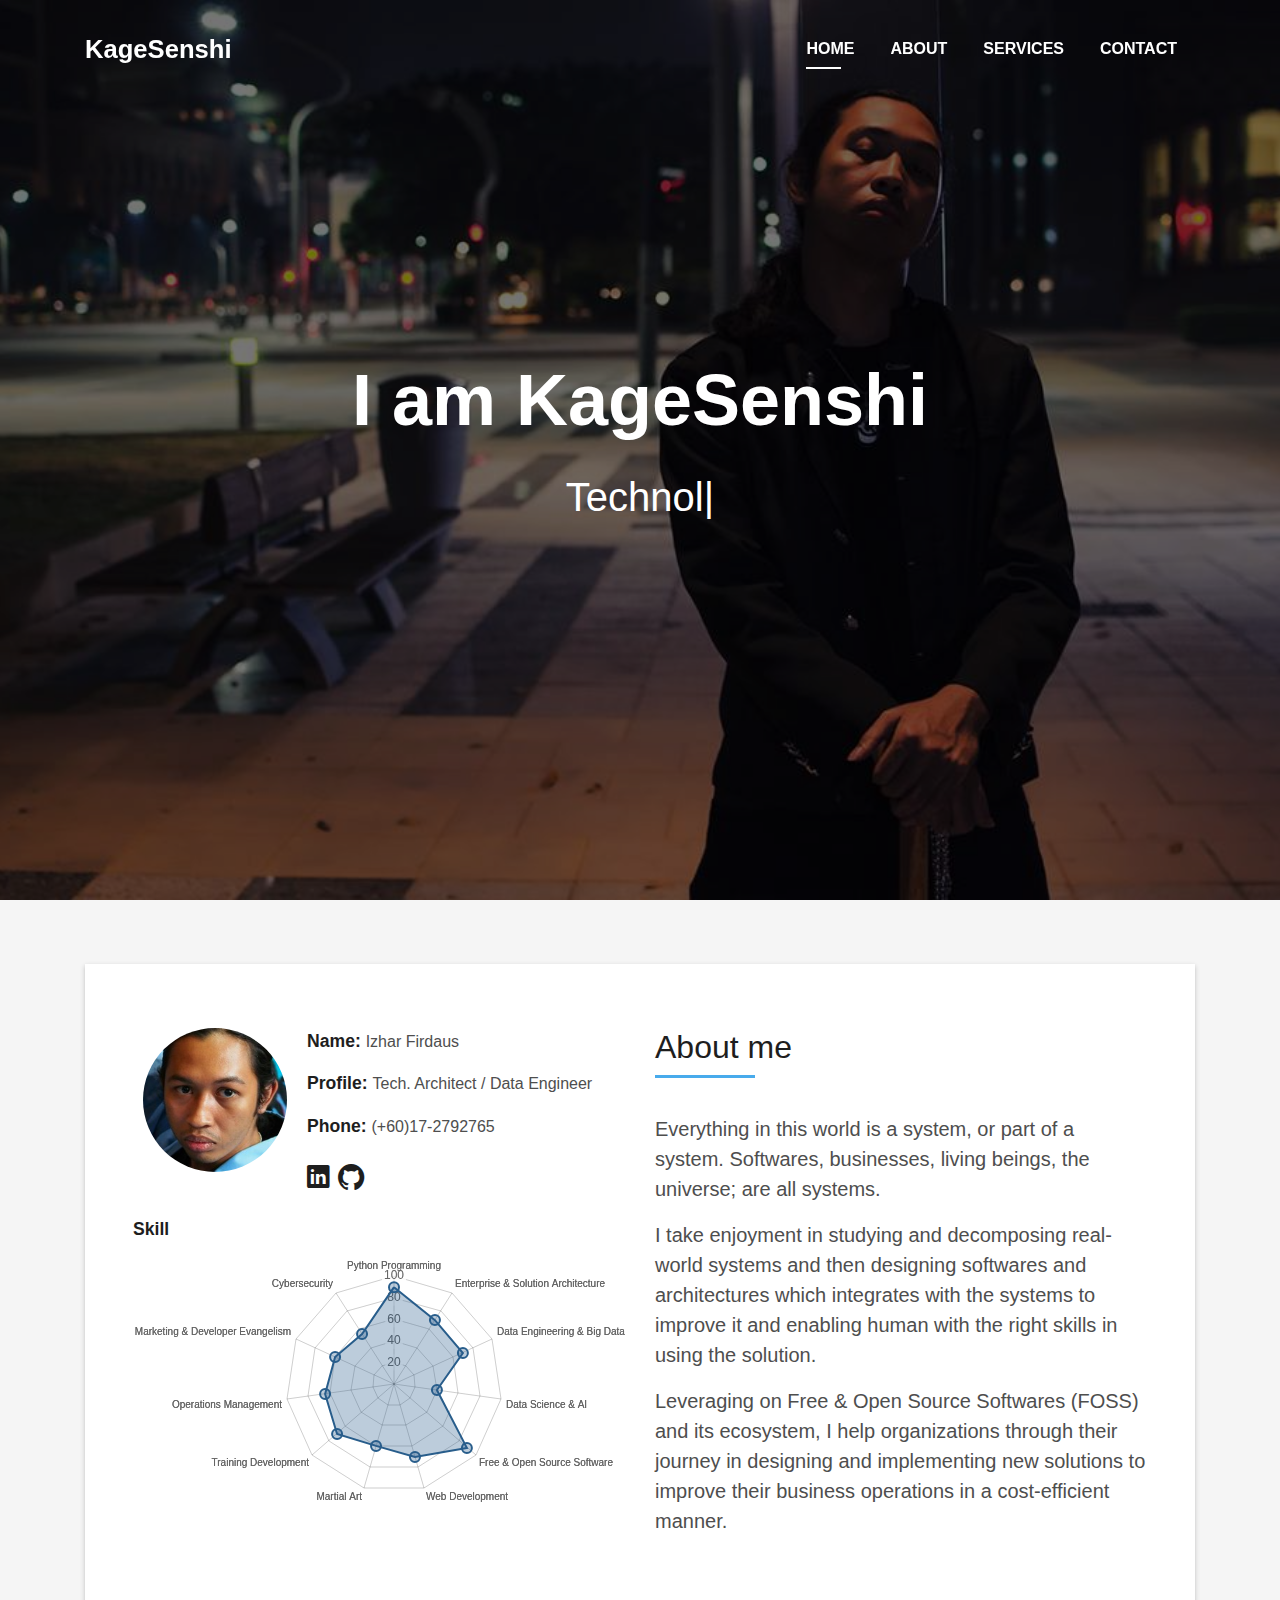
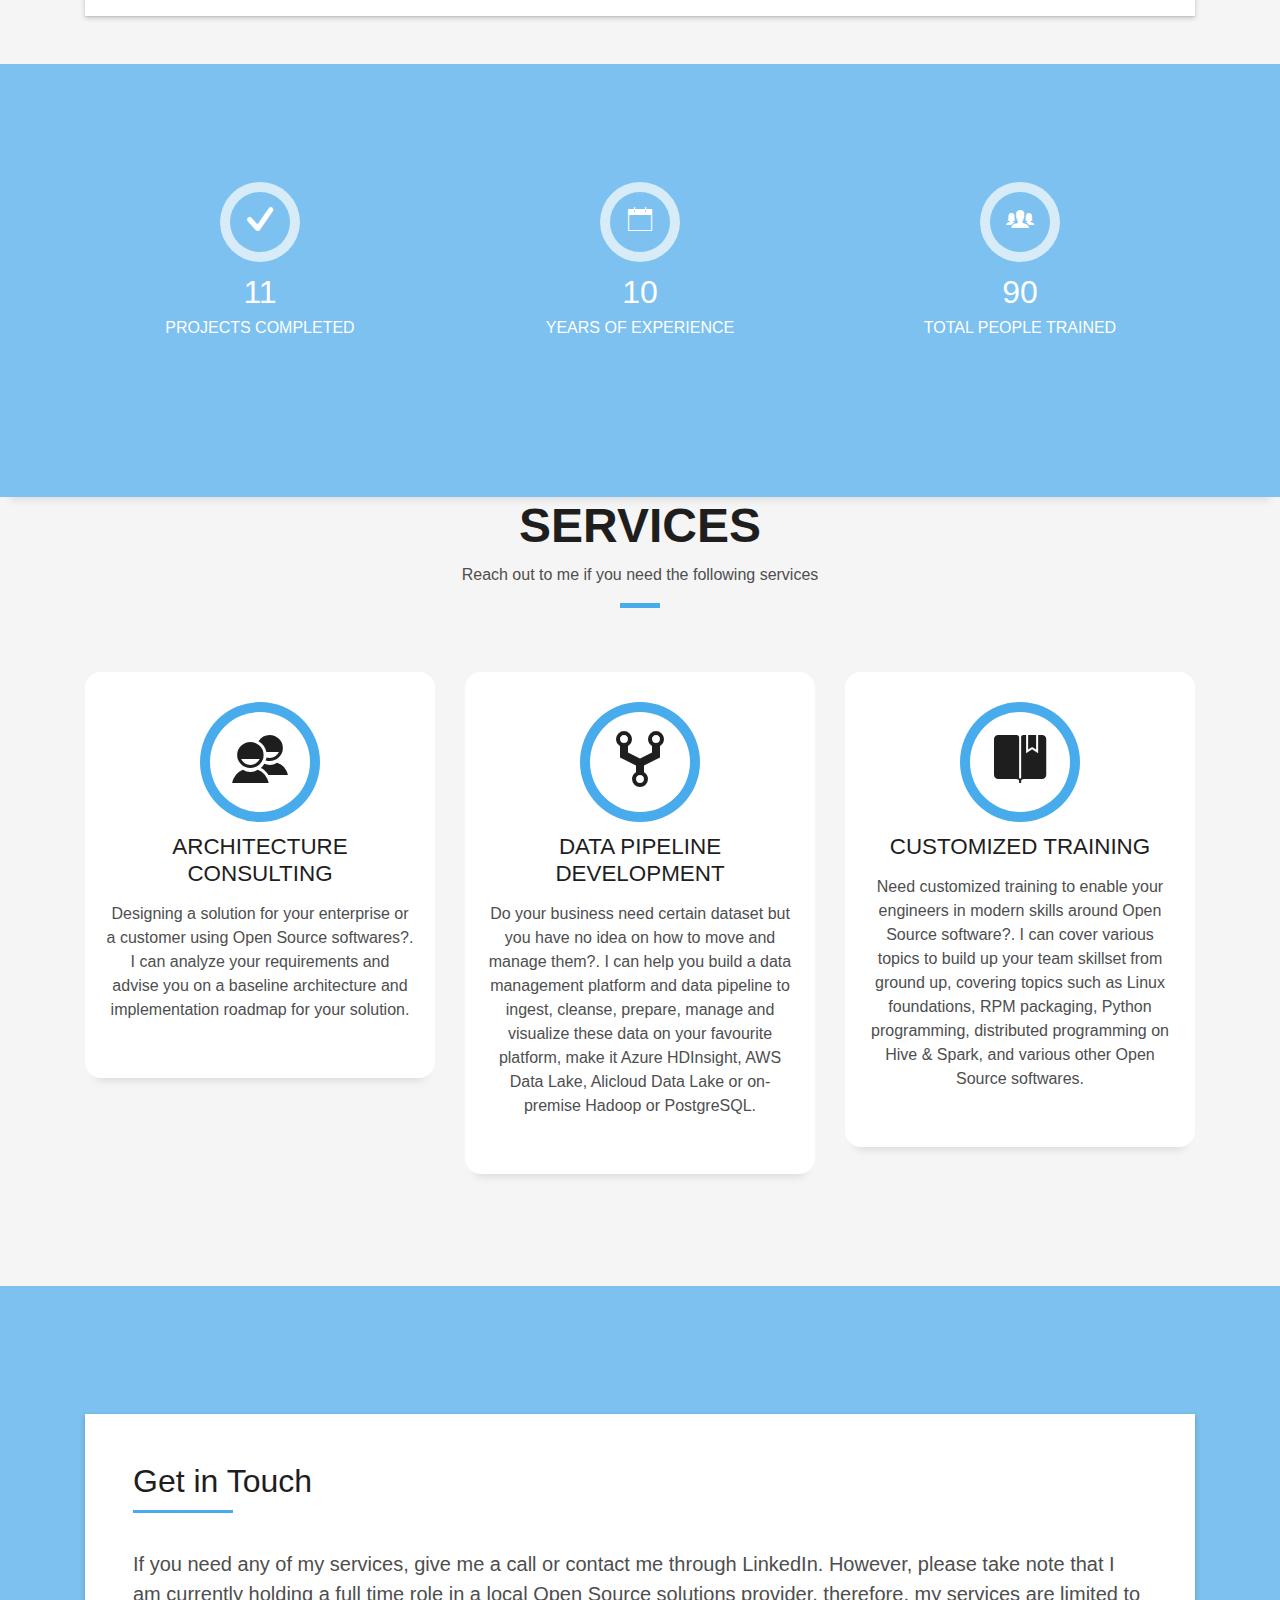
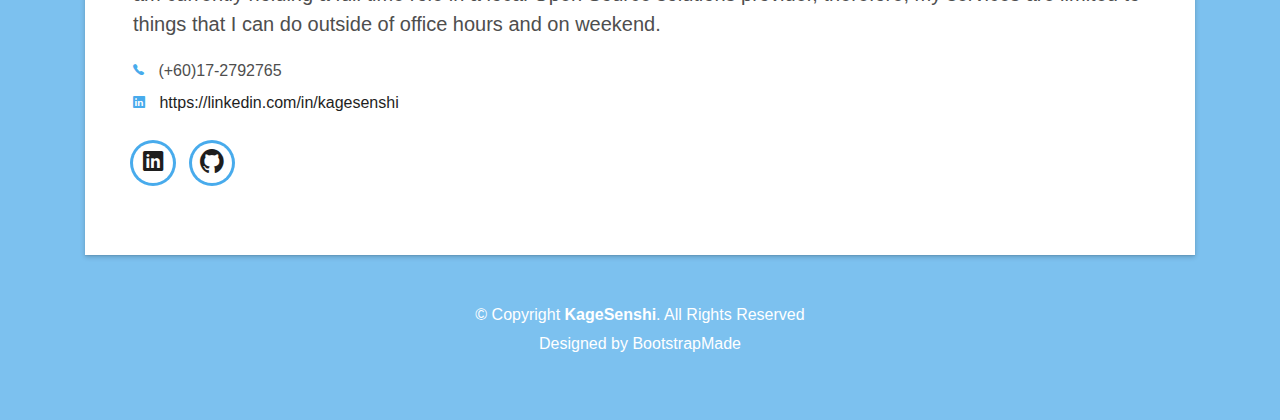
==== index.html @ 70ad5568 "better responsive support for skill display" ====
<!DOCTYPE html>
<html lang="en">
<head>
  <meta charset="utf-8">
  <title>KageSenshi.org</title>
  <meta content="width=device-width, initial-scale=1.0" name="viewport">
  <meta content="" name="keywords">
  <meta content="" name="description">

  <!-- Favicons -->
  <link href="img/favicon.png" rel="icon">
  <link href="img/apple-touch-icon.png" rel="apple-touch-icon">

  <!-- Bootstrap CSS File -->
  <link href="lib/bootstrap/css/bootstrap.min.css" rel="stylesheet">

  <!-- Libraries CSS Files -->
  <link href="lib/font-awesome/css/font-awesome.min.css" rel="stylesheet">
  <link href="lib/animate/animate.min.css" rel="stylesheet">
  <link href="lib/ionicons/css/ionicons.min.css" rel="stylesheet">
  <link href="lib/owlcarousel/assets/owl.carousel.min.css" rel="stylesheet">
  <link href="lib/lightbox/css/lightbox.min.css" rel="stylesheet">

  <!-- Main Stylesheet File -->
  <link href="css/style.css" rel="stylesheet">
  <link href="css/media.css" rel="stylesheet">


  <!-- =======================================================
    Theme Name: DevFolio
    Theme URL: https://bootstrapmade.com/devfolio-bootstrap-portfolio-html-template/
    Author: BootstrapMade.com
    License: https://bootstrapmade.com/license/
  ======================================================= -->
</head>

<body id="page-top">

  <!--/ Nav Star /-->
  <nav class="navbar navbar-b navbar-trans navbar-expand-md fixed-top" id="mainNav">
    <div class="container">
      <a class="navbar-brand js-scroll" href="#page-top">KageSenshi</a>
      <button class="navbar-toggler collapsed" type="button" data-toggle="collapse" data-target="#navbarDefault"
        aria-controls="navbarDefault" aria-expanded="false" aria-label="Toggle navigation">
        <span></span>
        <span></span>
        <span></span>
      </button>
      <div class="navbar-collapse collapse justify-content-end" id="navbarDefault">
        <ul class="navbar-nav">
          <li class="nav-item">
            <a class="nav-link js-scroll active" href="#home">Home</a>
          </li>
          <li class="nav-item">
            <a class="nav-link js-scroll" href="#about">About</a>
          </li>
          <li class="nav-item">
            <a class="nav-link js-scroll" href="#service">Services</a>
            </li>
            <!--
          <li class="nav-item">
            <a class="nav-link js-scroll" href="#work">Work</a>
          </li>
          <li class="nav-item">
            <a class="nav-link js-scroll" href="#blog">Blog</a>
            </li>-->
          <li class="nav-item">
            <a class="nav-link js-scroll" href="#contact">Contact</a>
          </li>
        </ul>
      </div>
    </div>
  </nav>
  <!--/ Nav End /-->

  <!--/ Intro Skew Star /-->
  <div id="home" class="intro route bg-image" style="background-image: url(img/intro-bg.jpg); background-position: center top">
    <div class="overlay-itro"></div>
    <div class="intro-content display-table">
      <div class="table-cell">
        <div class="container">
          <!--<p class="display-6 color-d">Hello, world!</p>-->
          <h1 class="intro-title mb-4">I am KageSenshi</h1>
          <p class="intro-subtitle"><span class="text-slider-items">
               Technology Architect, 
               Data Engineer, 
               Python Programmer, 
               Trainer, 
               Developer Evangelist
            </span><strong class="text-slider"></strong></p>
          <!-- <p class="pt-3"><a class="btn btn-primary btn js-scroll px-4" href="#about" role="button">Learn More</a></p> -->
        </div>
      </div>
    </div>
  </div>
  <!--/ Intro Skew End /-->

  <section id="about" class="about-mf sect-pt4 route">
    <div class="container">
      <div class="row">
        <div class="col-sm-12">
          <div class="box-shadow-full">
            <div class="row">
              <div class="col-md-6">
                <div class="row">
                  <div class="col-sm-5 col-md-4">
                    <div class="about-img">
                      <img src="img/profile.jpg" class="img-fluid rounded-circle b-shadow-a" alt="">
                    </div>
                  </div>
                  <div class="col-sm-7 col-md-8">
                    <div class="about-info">
                      <p><span class="title-s">Name: </span> <span>Izhar Firdaus</span></p>
                      <p><span class="title-s">Profile: </span> <span>Tech. Architect / Data Engineer</span></p>
                      <p><span class="title-s">Phone: </span> <span>(+60)17-2792765</span></p>
                      <p style="font-size:30px">
                        <a href="https://linkedin.com/in/kagesenshi" class="ion-social-linkedin"></a>
                        <a href="https://github.com/kagesenshi" class="ion-social-github"></a>
                      </p>
                    </div>
                  </div>
                </div>
                <div class="skill-mf">
                   <p class="title-s">Skill</p>
                   <canvas width="400" id="profile-radar"></canvas>
                   <div id="profile-hbar">
                   </div>
                </div>
              </div>
              <div class="col-md-6">
                <div class="about-me pt-4 pt-md-0">
                  <div class="title-box-2">
                    <h5 class="title-left">
                      About me
                    </h5>
                  </div>
                  <p class="lead">
                     Everything in this world is a system, or part of a system. Softwares, businesses, living beings, the universe; 
                     are all systems. 
                  </p>
                  <p class="lead">
                     I take enjoyment in studying and decomposing real-world systems and then designing softwares and architectures 
                     which integrates with the systems to improve it and enabling human with the right skills in using the solution.
                  </p>
                  <p class="lead">
                  Leveraging on Free &amp; Open Source Softwares (FOSS) and its ecosystem, I help organizations through their journey in 
                  designing and implementing new solutions to improve their business operations in a cost-efficient manner.
                  </p>
                </div>
              </div>
            </div>
          </div>
        </div>
      </div>
    </div>
 </section>

 <!-- Section Counters -->
  <div class="section-counter paralax-mf bg-image" style="background-image: url(img/counters-bg.jpg)">
    <div class="overlay-mf"></div>
    <div class="container">
      <div class="row">
        <div class="col-sm-4 col-lg-4">
          <div class="counter-box">
            <div class="counter-ico">
              <span class="ico-circle"><i class="ion-checkmark-round"></i></span>
            </div>
            <div class="counter-num">
              <p class="counter">11</p>
              <span class="counter-text">PROJECTS COMPLETED</span>
            </div>
          </div>
        </div>
        <div class="col-sm-4 col-lg-4">
          <div class="counter-box pt-4 pt-md-0">
            <div class="counter-ico">
              <span class="ico-circle"><i class="ion-ios-calendar-outline"></i></span>
            </div>
            <div class="counter-num">
              <p class="counter">10</p>
              <span class="counter-text">YEARS OF EXPERIENCE</span>
            </div>
          </div>
        </div>
        <div class="col-sm-4 col-lg-4">
          <div class="counter-box pt-4 pt-md-0">
            <div class="counter-ico">
              <span class="ico-circle"><i class="ion-ios-people"></i></span>
            </div>
            <div class="counter-num">
              <p class="counter">90</p>
              <span class="counter-text">TOTAL PEOPLE TRAINED</span>
            </div>
          </div>
        </div>
      </div>
    </div>
  </div>

  <!--/ Section Counter End /-->

  <!--/ Section Services Star /-->
  <section id="service" class="services-mf route">
    <div class="container">
      <div class="row">
        <div class="col-sm-12">
          <div class="title-box text-center">
            <h3 class="title-a">
              Services
           </h3>
            <p class="subtitle-a">
               Reach out to me if you need the following services
            </p>
            <div class="line-mf"></div>
          </div>
        </div>
      </div>
      <div class="row">
        <div class="col-md-4">
          <div class="service-box">
            <div class="service-ico">
              <span class="ico-circle"><i class="ion-android-contacts"></i></span>
            </div>
            <div class="service-content">
              <h2 class="s-title">Architecture Consulting</h2>
              <p class="s-description text-center">
              Designing a solution for your enterprise or a customer using Open Source softwares?. I can analyze
              your requirements and advise you on a baseline architecture and implementation roadmap for your solution. 
              </p>
            </div>
          </div>
        </div>
        <div class="col-md-4">
          <div class="service-box">
            <div class="service-ico">
              <span class="ico-circle"><i class="ion-network"></i></span>
            </div>
            <div class="service-content">
              <h2 class="s-title">Data Pipeline Development</h2>
              <p class="s-description text-center">
                  Do your business need certain dataset but you have no idea on how to move and manage them?. I can 
                  help you build a data management platform and data pipeline to ingest, cleanse, prepare, manage and visualize
                  these data on your favourite platform, make it Azure HDInsight, AWS Data Lake, Alicloud Data Lake 
                  or on-premise Hadoop or PostgreSQL.
              </p>
            </div>
          </div>
        </div>
        <div class="col-md-4">
          <div class="service-box">
            <div class="service-ico">
              <span class="ico-circle"><i class="ion-ios-bookmarks"></i></span>
            </div>
            <div class="service-content">
              <h2 class="s-title">Customized Training</h2>
              <p class="s-description text-center">
              Need customized training to enable your engineers in modern skills around Open Source software?. I can cover various
              topics to build up your team skillset from ground up, covering topics such as Linux foundations, RPM packaging, Python
              programming, distributed programming on Hive &amp; Spark, and various other Open Source softwares. 
              </p>
            </div>
          </div>
        </div>
      </div>
    </div>
  </section>
  <!--/ Section Services End /-->

  <!--/ Section Portfolio Star /-->
  <!--
  <section id="work" class="portfolio-mf sect-pt4 route">
    <div class="container">
      <div class="row">
        <div class="col-sm-12">
          <div class="title-box text-center">
            <h3 class="title-a">
              Portfolio
            </h3>
            <p class="subtitle-a">
              Lorem ipsum, dolor sit amet consectetur adipisicing elit.
            </p>
            <div class="line-mf"></div>
          </div>
        </div>
      </div>
      <div class="row">
        <div class="col-md-4">
          <div class="work-box">
            <a href="img/work-1.jpg" data-lightbox="gallery-mf">
              <div class="work-img">
                <img src="img/work-1.jpg" alt="" class="img-fluid">
              </div>
              <div class="work-content">
                <div class="row">
                  <div class="col-sm-8">
                    <h2 class="w-title">Lorem impsum dolor</h2>
                    <div class="w-more">
                      <span class="w-ctegory">Web Design</span> / <span class="w-date">18 Sep. 2018</span>
                    </div>
                  </div>
                  <div class="col-sm-4">
                    <div class="w-like">
                      <span class="ion-ios-plus-outline"></span>
                    </div>
                  </div>
                </div>
              </div>
            </a>
          </div>
        </div>
        <div class="col-md-4">
          <div class="work-box">
            <a href="img/work-2.jpg" data-lightbox="gallery-mf">
              <div class="work-img">
                <img src="img/work-2.jpg" alt="" class="img-fluid">
              </div>
              <div class="work-content">
                <div class="row">
                  <div class="col-sm-8">
                    <h2 class="w-title">Loreda Cuno Nere</h2>
                    <div class="w-more">
                      <span class="w-ctegory">Web Design</span> / <span class="w-date">18 Sep. 2018</span>
                    </div>
                  </div>
                  <div class="col-sm-4">
                    <div class="w-like">
                      <span class="ion-ios-plus-outline"></span>
                    </div>
                  </div>
                </div>
              </div>
            </a>
          </div>
        </div>
        <div class="col-md-4">
          <div class="work-box">
            <a href="img/work-3.jpg" data-lightbox="gallery-mf">
              <div class="work-img">
                <img src="img/work-3.jpg" alt="" class="img-fluid">
              </div>
              <div class="work-content">
                <div class="row">
                  <div class="col-sm-8">
                    <h2 class="w-title">Mavrito Lana Dere</h2>
                    <div class="w-more">
                      <span class="w-ctegory">Web Design</span> / <span class="w-date">18 Sep. 2018</span>
                    </div>
                  </div>
                  <div class="col-sm-4">
                    <div class="w-like">
                      <span class="ion-ios-plus-outline"></span>
                    </div>
                  </div>
                </div>
              </div>
            </a>
          </div>
        </div>
        <div class="col-md-4">
          <div class="work-box">
            <a href="img/work-4.jpg" data-lightbox="gallery-mf">
              <div class="work-img">
                <img src="img/work-4.jpg" alt="" class="img-fluid">
              </div>
              <div class="work-content">
                <div class="row">
                  <div class="col-sm-8">
                    <h2 class="w-title">Bindo Laro Cado</h2>
                    <div class="w-more">
                      <span class="w-ctegory">Web Design</span> / <span class="w-date">18 Sep. 2018</span>
                    </div>
                  </div>
                  <div class="col-sm-4">
                    <div class="w-like">
                      <span class="ion-ios-plus-outline"></span>
                    </div>
                  </div>
                </div>
              </div>
            </a>
          </div>
        </div>
        <div class="col-md-4">
          <div class="work-box">
            <a href="img/work-5.jpg" data-lightbox="gallery-mf">
              <div class="work-img">
                <img src="img/work-5.jpg" alt="" class="img-fluid">
              </div>
              <div class="work-content">
                <div class="row">
                  <div class="col-sm-8">
                    <h2 class="w-title">Studio Lena Mado</h2>
                    <div class="w-more">
                      <span class="w-ctegory">Web Design</span> / <span class="w-date">18 Sep. 2018</span>
                    </div>
                  </div>
                  <div class="col-sm-4">
                    <div class="w-like">
                      <span class="ion-ios-plus-outline"></span>
                    </div>
                  </div>
                </div>
              </div>
            </a>
          </div>
        </div>
        <div class="col-md-4">
          <div class="work-box">
            <a href="img/work-6.jpg" data-lightbox="gallery-mf">
              <div class="work-img">
                <img src="img/work-6.jpg" alt="" class="img-fluid">
              </div>
              <div class="work-content">
                <div class="row">
                  <div class="col-sm-8">
                    <h2 class="w-title">Studio Big Bang</h2>
                    <div class="w-more">
                      <span class="w-ctegory">Web Design</span> / <span class="w-date">18 Sep. 2017</span>
                    </div>
                  </div>
                  <div class="col-sm-4">
                    <div class="w-like">
                      <span class="ion-ios-plus-outline"></span>
                    </div>
                  </div>
                </div>
              </div>
            </a>
          </div>
        </div>
        
      </div>
    </div>
 </section>
 -->
  <!--/ Section Portfolio End /-->

  <section class="paralax-mf footer-paralax bg-image sect-mt4 route" style="background-image: url(img/overlay-bg.jpg)">
    <div class="overlay-mf"></div>
    <div class="container">
      <div class="row">
        <div class="col-sm-12">
          <div class="contact-mf">
            <div id="contact" class="box-shadow-full">
              <div class="row">
                <div class="col-md-12">
                  <div class="title-box-2 pt-4 pt-md-0">
                    <h5 class="title-left">
                      Get in Touch
                    </h5>
                  </div>
                  <div class="more-info">
                     <p class="lead">
                     If you need any of my services, give me a call or contact me through LinkedIn. However, please
                     take note that I am currently holding a full time role in a local Open Source solutions provider, 
                     therefore, my services are limited to things that I can do outside of office hours and on weekend.
                    </p>
                    <ul class="list-ico">
                      <li><span class="ion-ios-telephone"></span> (+60)17-2792765 </li>
                      <li><span class="ion-social-linkedin"></span><a href="https://linkedin.com/in/kagesenshi">
                         https://linkedin.com/in/kagesenshi</a></li>
                    </ul>
                  </div>
                  <div class="socials">
                    <ul>
                       <li><a href="https://linkedin.com/in/kagesenshi">
                          <span class="ico-circle"><i class="ion-social-linkedin"></i></span></a></li>
                       <li><a href="https://github.com/kagesenshi">
                          <span class="ico-circle"><i class="ion-social-github"></i></span></a></li>
                    </ul>
                  </div>
                </div>
              </div>
            </div>
          </div>
        </div>
      </div>
   </div>
    <footer>
      <div class="container">
        <div class="row">
          <div class="col-sm-12">
            <div class="copyright-box">
              <p class="copyright">&copy; Copyright <strong>KageSenshi</strong>. All Rights Reserved</p>
              <div class="credits">
                <!--
                  All the links in the footer should remain intact.
                  You can delete the links only if you purchased the pro version.
                  Licensing information: https://bootstrapmade.com/license/
                  Purchase the pro version with working PHP/AJAX contact form: https://bootstrapmade.com/buy/?theme=DevFolio
                -->
                Designed by <a href="https://bootstrapmade.com/">BootstrapMade</a>
              </div>
            </div>
          </div>
        </div>
      </div>
    </footer>
  </section>
  <!--/ Section Contact-footer End /-->

  <a href="#" class="back-to-top"><i class="fa fa-chevron-up"></i></a>
  <div id="preloader"></div>

  <!-- JavaScript Libraries -->
  <script src="lib/jquery/jquery.min.js"></script>
  <script src="lib/jquery/jquery-migrate.min.js"></script>
  <script src="lib/popper/popper.min.js"></script>
  <script src="lib/bootstrap/js/bootstrap.min.js"></script>
  <script src="lib/easing/easing.min.js"></script>
  <script src="lib/counterup/jquery.waypoints.min.js"></script>
  <script src="lib/counterup/jquery.counterup.js"></script>
  <script src="lib/owlcarousel/owl.carousel.min.js"></script>
  <script src="lib/lightbox/js/lightbox.min.js"></script>
  <script src="lib/typed/typed.min.js"></script>
  <script src="lib/chartjs/Chart.min.js"></script>
  <!-- Contact Form JavaScript File -->
  <script src="contactform/contactform.js"></script>

  <!-- Template Main Javascript File -->
  <script src="js/main.js"></script>

<!-- Global site tag (gtag.js) - Google Analytics -->
<script async src="https://www.googletagmanager.com/gtag/js?id=UA-4829688-4"></script>
<script>
  window.dataLayer = window.dataLayer || [];
  function gtag(){dataLayer.push(arguments);}
  gtag('js', new Date());

  gtag('config', 'UA-4829688-4');
</script>


</body>
</html>
---- css/style.css ----
/*
  Theme Name: DevFolio
  Theme URL: https://bootstrapmade.com/devfolio-bootstrap-portfolio-html-template/
  Author: BootstrapMade.com
  License: https://bootstrapmade.com/license/
*/

/*======================================
//--//-->   STYLES GENERALES
======================================*/

body {
  background-color: #f5f5f5;
  color: #4e4e4e;
}

h1,
h2,
h3,
h4,
h5,
h6 {
  color: #1e1e1e;
}

a {
  color: #1e1e1e;
  transition: all 0.5s ease-in-out;
}

a:hover {
  color: #48abec;
  text-decoration: none;
  transition: all 0.5s ease-in-out;
}

.p-r {
  position: relative;
}

.color-a {
  color: #48abec;
}

.color-d {
  color: #f5f5f5;
}

.color-text-a {
  color: #4e4e4e;
}

.box-shadow,
.paralax-mf,
.service-box,
.work-box,
.card-blog {
  box-shadow: 0 13px 8px -10px rgba(0, 0, 0, 0.1);
}

.box-shadow-a,
.button:hover {
  box-shadow: 0 0 0 4px #d7ebf8;
}

.display-5 {
  font-size: 2.5rem;
  font-weight: 300;
  line-height: 1.1;
}

.display-6 {
  font-size: 2rem;
  font-weight: 300;
  line-height: 1.1;
}

.avatar {
  width: 32px;
  height: 32px;
  margin-right: 4px;
  overflow: hidden;
}

.bg-image {
  background-repeat: no-repeat;
  background-attachment: fixed;
  background-size: cover;
  background-position: center center;
}

.overlay-mf {
  background-color: #48abec;
}

.overlay-mf {
  position: absolute;
  top: 0;
  left: 0px;
  padding: 0;
  height: 100%;
  width: 100%;
  opacity: .7;
}

.paralax-mf {
  position: relative;
  padding: 8rem 0;
}

.display-table {
  width: 100%;
  height: 100%;
  display: table;
}

.table-cell {
  display: table-cell;
  vertical-align: middle;
}

/*--/ Sections /--*/

.sect-4 {
  padding: 4rem 0;
}

.sect-pt4 {
  padding-top: 4rem;
}

.sect-mt4 {
  margin-top: 4rem;
}

/*--/ Title s /--*/

.title-s {
  font-weight: 600;
  color: #1e1e1e;
  font-size: 1.1rem;
}

/*--/ Title A /--*/

.title-box {
  margin-bottom: 4rem;
}

.title-a {
  font-size: 3rem;
  font-weight: bold;
  text-transform: uppercase;
}

.subtitle-a {
  color: #4e4e4e;
}

.line-mf {
  width: 40px;
  height: 5px;
  background-color: #48abec;
  margin: 0 auto;
}

/*--/ Title Left /--*/

.title-box-2 {
  margin-bottom: 3rem;
}

.title-left {
  font-size: 2rem;
  position: relative;
}

.title-left:before {
  content: '';
  position: absolute;
  height: 3px;
  background-color: #48abec;
  width: 100px;
  bottom: -12px;
}

/*------/ Box /------*/

.box-pl2 {
  padding-left: 2rem;
}

.box-shadow-full {
  padding: 3rem 1.25rem;
  position: relative;
  background-color: #fff;
  margin-bottom: 3rem;
  z-index: 2;
  box-shadow: 0 1px 1px 0 rgba(0, 0, 0, 0.06), 0 2px 5px 0 rgba(0, 0, 0, 0.2);
}

/*------/ Socials /------*/

.socials {
  padding: 1.5rem 0;
}

.socials ul li {
  display: inline-block;
}

.socials .ico-circle {
  height: 40px;
  width: 40px;
  font-size: 1.7rem;
  border-radius: 50%;
  line-height: 1.4;
  margin: 0 15px 0 0;
  box-shadow: 0 0 0 3px #48abec;
  transition: all 500ms ease;
}

.socials .ico-circle:hover {
  background-color: #48abec;
  color: #fff;
  box-shadow: 0 0 0 3px #d7ebf8;
  transition: all 500ms ease;
}

/*------/ Ul resect /------*/

.ul-resect,
.socials ul,
.list-ico,
.blog-wrapper .post-meta ul,
.box-comments .list-comments,
.widget-sidebar .list-sidebar,
.widget-tags ul {
  list-style: none;
  padding-left: 0;
  margin-bottom: 0;
}

.list-ico {
  line-height: 2;
}

.list-ico span {
  color: #48abec;
  margin-right: 10px;
}

/*------/ Ico Circle /------*/

.ico-circle {
  height: 100px;
  width: 100px;
  font-size: 2rem;
  border-radius: 50%;
  line-height: 1.55;
  margin: 0 auto;
  text-align: center;
  box-shadow: 0 0 0 10px #48abec;
  display: block;
}

/*------/ Owl Carousel /------*/

.owl-theme .owl-dots {
  text-align: center;
  margin-top: 18px;
}

.owl-theme .owl-dots .owl-dot {
  display: inline-block;
}

.owl-theme .owl-dots .owl-dot span {
  width: 18px;
  height: 7px;
  margin: 5px 5px;
  background: #d7ebf8;
  border: 0px solid #d7ebf8;
  display: block;
  transition: all 0.6s ease-in-out;
  cursor: pointer;
}

.owl-theme .owl-dots .owl-dot:hover span {
  background-color: #d7ebf8;
}

.owl-theme .owl-dots .owl-dot.active span {
  background-color: #1B1B1B;
  width: 25px;
}

/*--/ Scrolltop s /--*/

.scrolltop-mf {
  position: relative;
  display: none;
}

.scrolltop-mf span {
  z-index: 999;
  position: fixed;
  width: 42px;
  height: 42px;
  background-color: #48abec;
  opacity: .7;
  font-size: 1.6rem;
  line-height: 1.5;
  text-align: center;
  color: #fff;
  top: auto;
  left: auto;
  right: 30px;
  bottom: 50px;
  cursor: pointer;
  border-radius: 50%;
}

/* Back to top button */

.back-to-top {
  position: fixed;
  display: none;
  background: #48abec;
  color: #fff;
  width: 44px;
  height: 44px;
  text-align: center;
  line-height: 1;
  font-size: 16px;
  border-radius: 50%;
  right: 15px;
  bottom: 15px;
  transition: background 0.5s;
  z-index: 11;
}

.back-to-top i {
  padding-top: 12px;
  color: #fff;
}

/* Prelaoder */

#preloader {
  position: fixed;
  top: 0;
  left: 0;
  right: 0;
  bottom: 0;
  z-index: 9999;
  overflow: hidden;
  background: #fff;
}

#preloader:before {
  content: "";
  position: fixed;
  top: calc(50% - 30px);
  left: calc(50% - 30px);
  border: 6px solid #f2f2f2;
  border-top: 6px solid #48abec;
  border-radius: 50%;
  width: 60px;
  height: 60px;
  -webkit-animation: animate-preloader 1s linear infinite;
  animation: animate-preloader 1s linear infinite;
}

@-webkit-keyframes animate-preloader {
  0% {
    -webkit-transform: rotate(0deg);
    transform: rotate(0deg);
  }

  100% {
    -webkit-transform: rotate(360deg);
    transform: rotate(360deg);
  }
}

@keyframes animate-preloader {
  0% {
    -webkit-transform: rotate(0deg);
    transform: rotate(0deg);
  }

  100% {
    -webkit-transform: rotate(360deg);
    transform: rotate(360deg);
  }
}

/*======================================
//--//-->   NAVBAR
======================================*/

.navbar-b {
  transition: all .5s ease-in-out;
  background-color: transparent;
  padding-top: 1.563rem;
  padding-bottom: 1.563rem;
}

.navbar-b.navbar-reduce {
  box-shadow: 0px 6px 9px 0px rgba(0, 0, 0, 0.06);
}

.navbar-b.navbar-trans .nav-item,
.navbar-b.navbar-reduce .nav-item {
  position: relative;
  padding-right: 10px;
  padding-left: 0;
}

.navbar-b.navbar-trans .nav-link,
.navbar-b.navbar-reduce .nav-link {
  color: #fff;
  text-transform: uppercase;
  font-weight: 600;
}

.navbar-b.navbar-trans .nav-link:before,
.navbar-b.navbar-reduce .nav-link:before {
  content: '';
  position: absolute;
  margin-left: 0px;
  width: 0%;
  bottom: 0;
  left: 0;
  height: 2px;
  transition: all 500ms ease;
}

.navbar-b.navbar-trans .nav-link:hover,
.navbar-b.navbar-reduce .nav-link:hover {
  color: #1B1B1B;
}

.navbar-b.navbar-trans .nav-link:hover:before,
.navbar-b.navbar-reduce .nav-link:hover:before {
  width: 35px;
}

.navbar-b.navbar-trans .show > .nav-link:before,
.navbar-b.navbar-trans .active > .nav-link:before,
.navbar-b.navbar-trans .nav-link.show:before,
.navbar-b.navbar-trans .nav-link.active:before,
.navbar-b.navbar-reduce .show > .nav-link:before,
.navbar-b.navbar-reduce .active > .nav-link:before,
.navbar-b.navbar-reduce .nav-link.show:before,
.navbar-b.navbar-reduce .nav-link.active:before {
  width: 35px;
}

.navbar-b.navbar-trans .nav-link:before {
  background-color: #fff;
}

.navbar-b.navbar-trans .nav-link:hover {
  color: #fff;
}

.navbar-b.navbar-trans .show > .nav-link,
.navbar-b.navbar-trans .active > .nav-link,
.navbar-b.navbar-trans .nav-link.show,
.navbar-b.navbar-trans .nav-link.active {
  color: #fff;
}

.navbar-b.navbar-reduce {
  transition: all .5s ease-in-out;
  background-color: #fff;
  padding-top: 15px;
  padding-bottom: 15px;
}

.navbar-b.navbar-reduce .nav-link {
  color: #48abec;
}

.navbar-b.navbar-reduce .nav-link:before {
  background-color: #48abec;
}

.navbar-b.navbar-reduce .nav-link:hover {
  color: #48abec;
}

.navbar-b.navbar-reduce .show > .nav-link,
.navbar-b.navbar-reduce .active > .nav-link,
.navbar-b.navbar-reduce .nav-link.show,
.navbar-b.navbar-reduce .nav-link.active {
  color: #48abec;
}

.navbar-b.navbar-reduce .navbar-brand {
  color: #48abec;
}

.navbar-b.navbar-reduce .navbar-toggler span {
  background-color: #1B1B1B;
}

.navbar-b .navbar-brand {
  color: #fff;
  font-size: 1.6rem;
  font-weight: 600;
}

.navbar-b .navbar-nav .dropdown-item.show .dropdown-menu,
.navbar-b .dropdown.show .dropdown-menu,
.navbar-b .dropdown-btn.show .dropdown-menu {
  -webkit-transform: translate3d(0px, 0px, 0px);
  transform: translate3d(0px, 0px, 0px);
  visibility: visible !important;
}

.navbar-b .dropdown-menu {
  margin: 1.12rem 0 0;
  border-radius: 0;
}

.navbar-b .dropdown-menu .dropdown-item {
  padding: .7rem 1.7rem;
  transition: all 500ms ease;
}

.navbar-b .dropdown-menu .dropdown-item:hover {
  background-color: #48abec;
  color: #fff;
  transition: all 500ms ease;
}

.navbar-b .dropdown-menu .dropdown-item.active {
  background-color: #48abec;
}

/*--/ Hamburger Navbar /--*/

.navbar-toggler {
  position: relative;
}

.navbar-toggler:focus,
.navbar-toggler:active {
  outline: 0;
}

.navbar-toggler span {
  display: block;
  background-color: #fff;
  height: 3px;
  width: 25px;
  margin-top: 4px;
  margin-bottom: 4px;
  -webkit-transform: rotate(0deg);
  transform: rotate(0deg);
  left: 0;
  opacity: 1;
}

.navbar-toggler span:nth-child(1),
.navbar-toggler span:nth-child(3) {
  transition: -webkit-transform .35s ease-in-out;
  transition: transform .35s ease-in-out;
  transition: transform .35s ease-in-out, -webkit-transform .35s ease-in-out;
}

.navbar-toggler:not(.collapsed) span:nth-child(1) {
  position: absolute;
  left: 12px;
  top: 10px;
  -webkit-transform: rotate(135deg);
  transform: rotate(135deg);
  opacity: 0.9;
}

.navbar-toggler:not(.collapsed) span:nth-child(2) {
  height: 12px;
  visibility: hidden;
  background-color: transparent;
}

.navbar-toggler:not(.collapsed) span:nth-child(3) {
  position: absolute;
  left: 12px;
  top: 10px;
  -webkit-transform: rotate(-135deg);
  transform: rotate(-135deg);
  opacity: 0.9;
}

/*======================================
//--//-->   INTRO
======================================*/

.intro {
  height: 100vh;
  position: relative;
  color: #fff;
}

.intro .intro-content {
  text-align: center;
  position: absolute;
}

.intro .overlay-itro {
  background-color: rgba(0, 0, 0, 0.6);
  position: absolute;
  top: 0;
  left: 0px;
  padding: 0;
  height: 100%;
  width: 100%;
  opacity: .9;
}

.intro .intro-title {
  color: #fff;
  font-weight: 600;
  font-size: 3rem;
}

.intro .intro-subtitle {
  font-size: 1.5rem;
  font-weight: 300;
}

.intro .text-slider-items {
  display: none;
}

.intro-single {
  height: 350px;
}

.intro-single .intro-content {
  margin-top: 30px;
}

.intro-single .intro-title {
  text-transform: uppercase;
  font-size: 3rem;
}

.intro-single .breadcrumb {
  background-color: transparent;
  color: #48abec;
}

.intro-single .breadcrumb .breadcrumb-item:before {
  color: #d7ebf8;
}

.intro-single .breadcrumb .breadcrumb-item.active {
  color: #d7ebf8;
}

.intro-single .breadcrumb a {
  color: #fff;
}

/*======================================
//--//-->   ABOUT
======================================*/

.about-mf .box-shadow-full {
  padding-top: 4rem;
  padding-bottom: 4rem;
}

.about-mf .about-img {
  margin-bottom: 2rem;
}

.about-mf .about-img img {
  margin-left: 10px;
}

.skill-mf span {
  color: #4e4e4e;
}

.skill-mf .progress {
  background-color: #d7ebf8;
  margin: .5rem 0 1.2rem 0;
  border-radius: 0;
  height: .7rem;
}

.skill-mf .progress .progress-bar {
  height: .7rem;
  background-color: #48abec;
}

/*======================================
//--//-->   SERVICES
======================================*/

.service-box {
  background-color: #fff;
  padding: 2.5rem 1.3rem;
  border-radius: 1rem;
  margin-bottom: 3rem;
}

.service-box:hover .ico-circle {
  transition: all 500ms ease;
  color: #fff;
  background-color: #48abec;
  box-shadow: 0 0 0 10px #d7ebf8;
}

.service-box .service-ico {
  margin-bottom: 1rem;
  color: #1e1e1e;
}

.service-box .ico-circle {
  transition: all 500ms ease;
  font-size: 4rem;
}

.service-box .s-title {
  font-size: 1.4rem;
  text-transform: uppercase;
  text-align: center;
  padding: .4rem 0;
}

.service-box .s-description {
  color: #4e4e4e;
}

/*======================================
//--//-->   COUNTER
======================================*/

.counter-box {
  color: #fff;
  text-align: center;
}

.counter-ico {
  margin-bottom: 1rem;
}

.counter-ico .ico-circle {
  height: 60px;
  width: 60px;
  line-height: 1.8;
  box-shadow: 0 0 0 10px #d7ebf8;
}

.counter-num .counter {
  font-size: 2rem;
  margin-bottom: 0;
}

/*======================================
//--//-->   PORTFOLIO
======================================*/

.work-box {
  margin-bottom: 3rem;
  -webkit-backface-visibility: hidden;
  backface-visibility: hidden;
  background-color: #fff;
}

.work-box:hover img {
  -webkit-transform: scale(1.3);
  transform: scale(1.3);
}

.work-img {
  display: block;
  overflow: hidden;
}

.work-img img {
  transition: all 1s;
}

.work-content {
  padding: 2rem 3% 1rem 4%;
}

.work-content .w-more {
  color: #4e4e4e;
  font-size: .8rem;
}

.work-content .w-more .w-ctegory {
  color: #48abec;
}

.work-content .w-like {
  font-size: 2.5rem;
  color: #48abec;
  float: right;
}

.work-content .w-like a {
  color: #48abec;
}

.work-content .w-like .num-like {
  font-size: .7rem;
}

.w-title {
  font-size: 1.2rem;
}

/*======================================
//--//-->   TESTIMONIALS
======================================*/

.testimonials .owl-carousel .owl-item img {
  width: auto;
}

.testimonial-box {
  color: #fff;
  text-align: center;
}

.testimonial-box .author-test {
  margin-top: 1rem;
}

.testimonial-box .author-test img {
  margin: 0 auto;
}

.testimonial-box .author {
  color: #fff;
  text-transform: uppercase;
  font-weight: 600;
  margin: 1rem 0;
  display: block;
  font-size: 1.4rem;
}

.testimonial-box .comit {
  font-size: 2rem;
  color: #48abec;
  background-color: #fff;
  width: 52px;
  height: 52px;
  display: block;
  margin: 0 auto;
  border-radius: 50%;
  line-height: 1.6;
}

/*======================================
//--//-->   BLOG
======================================*/

.card-blog .card-body {
  position: relative;
}

.card-blog .card-category-box {
  position: absolute;
  text-align: center;
  top: -16px;
  left: 15px;
  right: 15px;
  line-height: 25px;
  overflow: hidden;
}

.card-blog .card-category {
  display: inline-block;
  color: #fff;
  padding: 0 15px 5px;
  overflow: hidden;
  background-color: #48abec;
  border-radius: 4px;
}

.card-blog .card-category .category {
  color: #fff;
  display: inline-block;
  text-transform: uppercase;
  font-size: .7rem;
  letter-spacing: .1px;
  margin-bottom: 0;
}

.card-blog .card-title {
  font-size: 1.3rem;
  margin-top: .6rem;
}

.card-blog .card-description {
  color: #4e4e4e;
}

.card-blog .post-author {
  display: inline-block;
}

.card-blog .post-date {
  color: #4e4e4e;
  display: inline-block;
  float: right;
}

/*======================================
//--//-->   BLOG-SINGLE
======================================*/

.post-box,
.form-comments,
.box-comments,
.widget-sidebar {
  padding: 2rem;
  background-color: #fff;
  margin-bottom: 3rem;
}

.blog-wrapper .article-title {
  font-size: 1.5rem;
}

.blog-wrapper .post-meta {
  margin: 1rem 0;
}

.blog-wrapper .post-meta ul {
  border-left: 4px solid #48abec;
  margin-top: 1rem;
}

.blog-wrapper .post-meta ul li {
  display: inline-block;
  margin-left: 15px;
}

.blog-wrapper .post-meta ul a {
  color: #48abec;
}

.blog-wrapper .post-meta ul span {
  color: #1e1e1e;
}

.blog-wrapper .blockquote {
  border-left: 4px solid #48abec;
  padding: 18px;
  font-style: italic;
}

/*------/ Comments /------*/

.box-comments .list-comments li {
  padding-bottom: 40px;
}

.box-comments .list-comments .comment-avatar {
  display: table-cell;
  vertical-align: top;
}

.box-comments .list-comments .comment-avatar img {
  width: 80px;
  height: 80px;
}

.box-comments .list-comments .comment-author {
  font-size: 1.3rem;
}

.box-comments .list-comments .comment-details {
  display: table-cell;
  vertical-align: top;
  padding-left: 25px;
}

.box-comments .list-comments a {
  color: #48abec;
}

.box-comments .list-comments span {
  color: #1e1e1e;
  font-style: italic;
}

.box-comments .comment-children {
  margin-left: 40px;
}

/*------/ Sidebar /------*/

.widget-sidebar .sidebar-title {
  font-size: 1.6rem;
  font-weight: 600;
  border-left: 5px solid #48abec;
  padding-left: 15px;
  text-transform: uppercase;
  margin-bottom: 1.5rem;
}

.widget-sidebar .list-sidebar li {
  position: relative;
  padding: 6px 0 6px 24px;
}

.widget-sidebar .list-sidebar li:before {
  position: absolute;
  content: "";
  width: 10px;
  height: 1px;
  left: 0;
  background-color: #48abec;
  top: 20px;
}

.sidebar-search input {
  background-color: #fff;
  border-radius: 0;
  transition: all 0.5s ease-in-out;
}

.sidebar-search .btn-search {
  background-color: #48abec;
  border-color: #48abec;
  border-radius: 0;
  padding-left: 20px;
  padding-right: 20px;
}

.widget-tags ul li {
  display: inline-block;
  background-color: #48abec;
  padding: .2rem .6rem;
  margin-bottom: .5rem;
  border-radius: 15px;
}

.widget-tags ul li a {
  color: #fff;
}

/*======================================
//--//-->   CONTACT
======================================*/

.footer-paralax {
  padding: 4rem 0 0 0;
}

.contact-mf {
  margin-top: 4rem;
}

/*======================================
//--//-->   FOOTER
======================================*/

footer {
  text-align: center;
  color: #fff;
  padding-bottom: 4rem;
}

footer .copyright {
  margin-bottom: .3rem;
}

footer .credits {
  margin-bottom: 0;
}

footer .credits a {
  color: #fff;
}

/*======================================
//--//-->   CONtaCT FORM
======================================*/

#sendmessage {
  color: #48abec;
  border: 1px solid #48abec;
  display: none;
  text-align: center;
  padding: 15px;
  font-weight: 600;
  margin-bottom: 15px;
}

#errormessage {
  color: red;
  display: none;
  border: 1px solid red;
  text-align: center;
  padding: 15px;
  font-weight: 600;
  margin-bottom: 15px;
}

#sendmessage.show,
#errormessage.show,
.show {
  display: block;
}

.validation {
  color: red;
  display: none;
  margin: 0 0 20px;
  font-weight: 400;
  font-size: 13px;
}

/*======================================
//--//-->   BUTTON
======================================*/

.button {
  display: inline-block;
  padding: .3rem .6rem;
  text-align: center;
  vertical-align: middle;
  -webkit-user-select: none;
  -moz-user-select: none;
  -ms-user-select: none;
  user-select: none;
  font-size: 1rem;
  border-radius: .3rem;
  border: 1px solid transparent;
  transition: all 500ms ease;
  cursor: pointer;
}

.button:focus {
  outline: 0;
}

.button:hover {
  background-color: #1c81c4;
  color: #fff;
  transition: all 500ms ease;
}

.button-a {
  background-color: #48abec;
  color: #fff;
  border-color: #d7ebf8;
}

.button-big {
  padding: .9rem 2.3rem;
  font-size: 1.2rem;
}

.button-rouded {
  border-radius: 5rem;
}

.btn-lg {
  padding: .5rem 1rem;
  font-size: 1.25rem;
  line-height: 1.5;
  border-radius: .3rem;
}

@media (min-width: 577px) {
  .counter-box {
    margin-bottom: 1.8rem;
  }
}

@media (min-width: 767px) {
  .about-mf .box-pl2 {
    margin-top: 3rem;
    padding-left: 0rem;
  }

  .card-blog {
    margin-bottom: 3rem;
  }

  .contact-mf .box-pl2 {
    margin-top: 3rem;
    padding-left: 0rem;
  }
}

@media (min-width: 768px) {
  .box-shadow-full {
    padding: 3rem;
  }

  .navbar-b.navbar-trans .nav-item,
  .navbar-b.navbar-reduce .nav-item {
    padding-left: 10px;
  }

  .navbar-b.navbar-trans .nav-link:before,
  .navbar-b.navbar-reduce .nav-link:before {
    margin-left: 18px;
  }

  .intro .intro-title {
    font-size: 4.5rem;
  }

  .intro .intro-subtitle {
    font-size: 2.5rem;
  }

  .intro-single .intro-title {
    font-size: 3.5rem;
  }

  .testimonial-box .description {
    padding: 0 5rem;
  }

  .post-box,
  .form-comments,
  .box-comments,
  .widget-sidebar {
    padding: 3rem;
  }

  .blog-wrapper .article-title {
    font-size: 1.9rem;
  }

  .box-comments .list-comments .comment-author {
    font-size: 1.5rem;
  }
}

@media (min-width: 992px) {
  .testimonial-box .description {
    padding: 0 8rem;
  }
}

@media (min-width: 1200px) {
  .testimonial-box .description {
    padding: 0 13rem;
  }
}

@media (max-width: 768px) {
  .back-to-top {
    bottom: 15px;
  }
}
---- css/media.css ----
@media only screen and (max-width: 600px) {
    #profile-radar {
        display: none !important;
    }
}


@media only screen and (min-width: 768px) and (max-width:991px) {
    #profile-radar {
        display: none !important;
    }
}

@media only screen and (min-width: 600px) and (max-width: 767px) {
    #profile-hbar {
        display: none !important;
    }
}

@media only screen and (min-width: 992px) {
    #profile-hbar {
        display: none !important;
    }
}
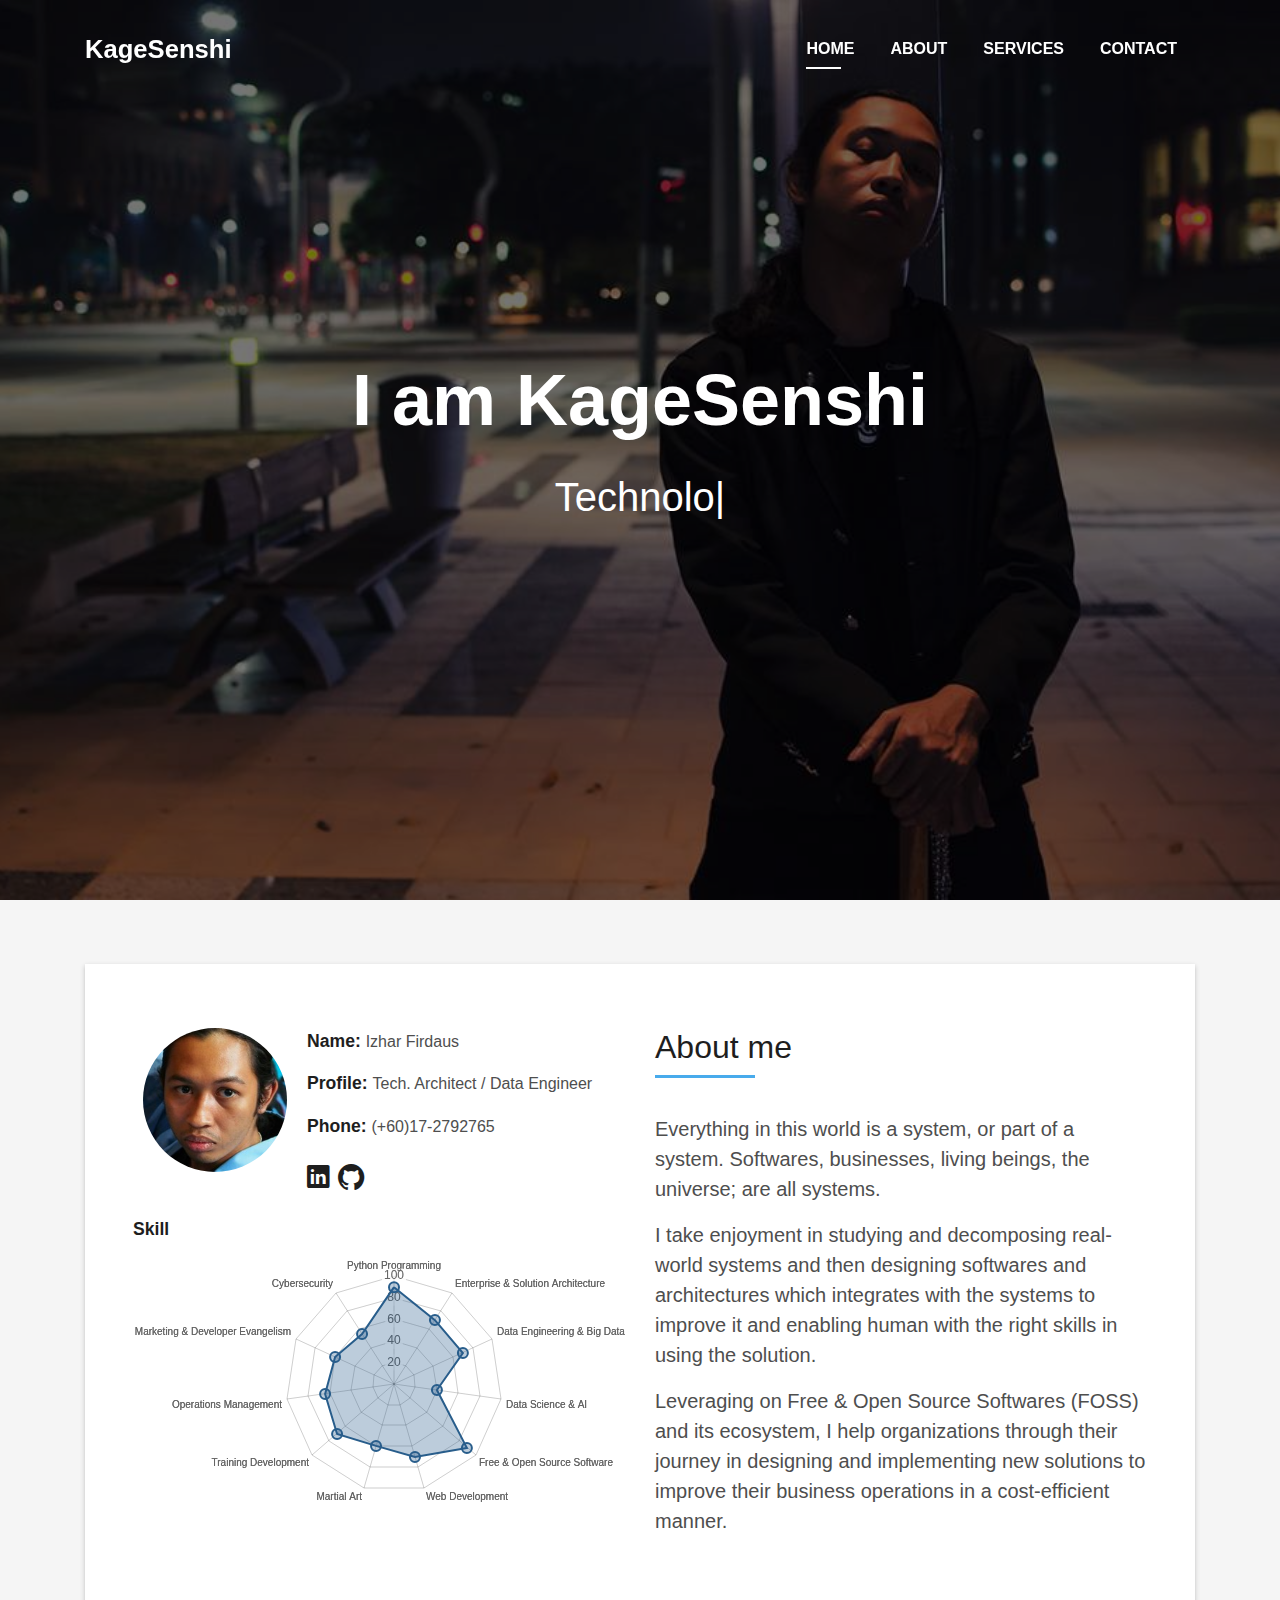
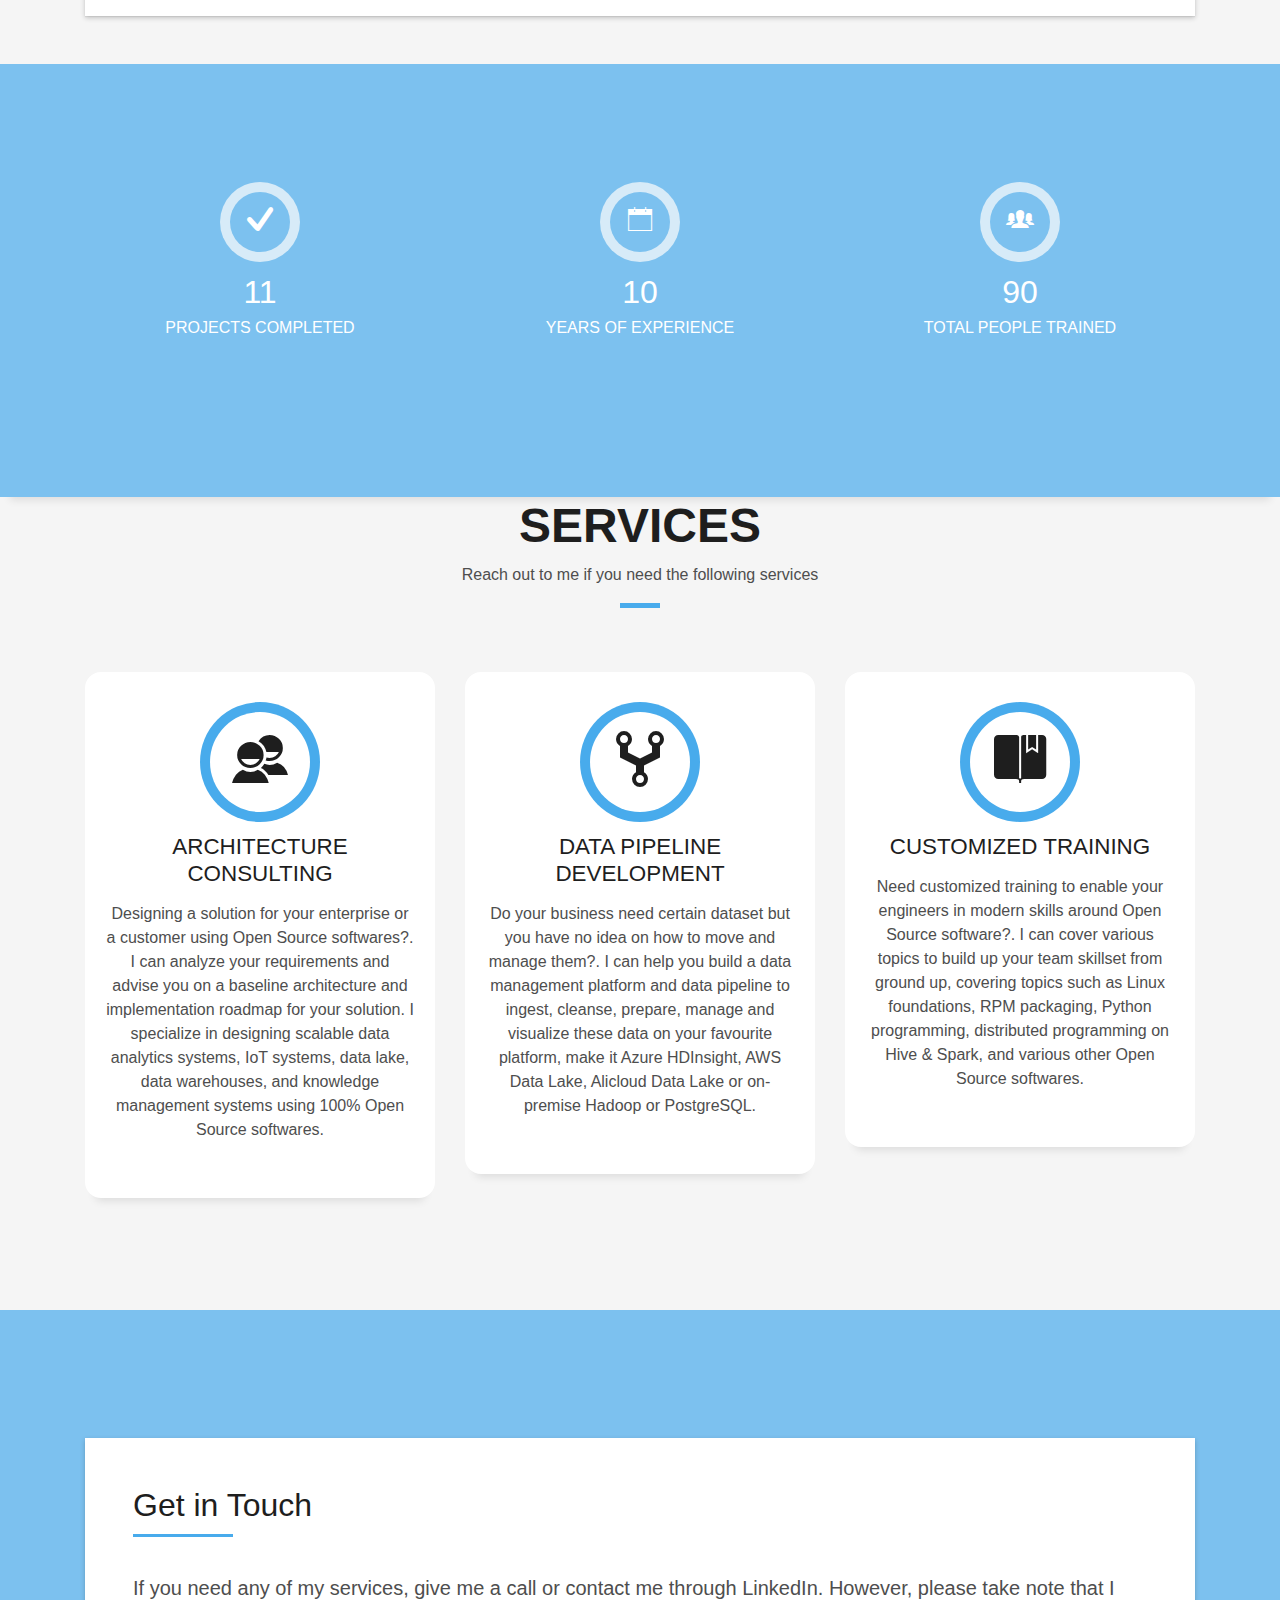
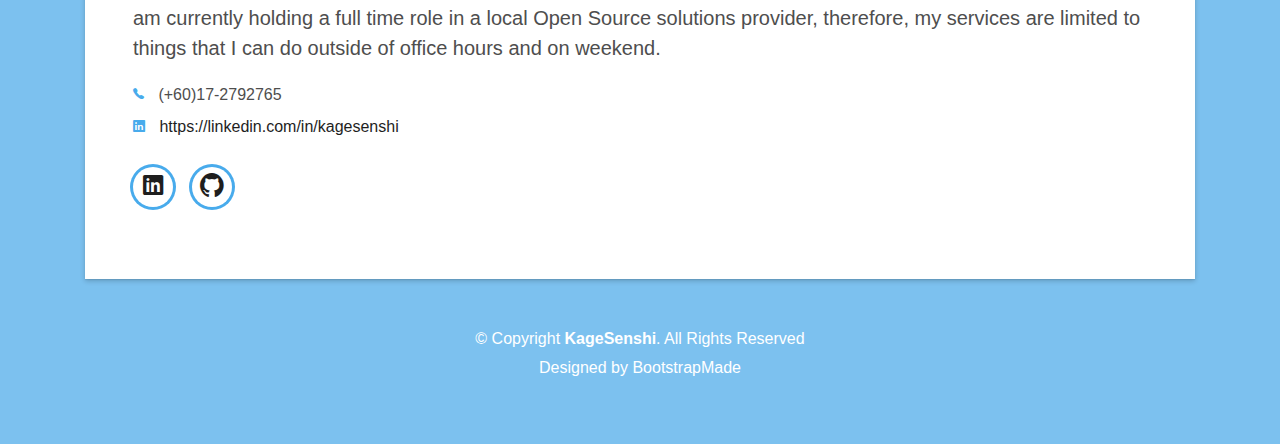
==== commit c337cf15: "added domain description on consulting" ====
--- a/index.html
+++ b/index.html
@@ -225,7 +225,7 @@
               <h2 class="s-title">Architecture Consulting</h2>
               <p class="s-description text-center">
               Designing a solution for your enterprise or a customer using Open Source softwares?. I can analyze
-              your requirements and advise you on a baseline architecture and implementation roadmap for your solution. 
+              your requirements and advise you on a baseline architecture and implementation roadmap for your solution. I specialize in designing scalable data analytics systems, IoT systems, data lake, data warehouses, and knowledge management systems using 100% Open Source softwares. 
               </p>
             </div>
           </div>
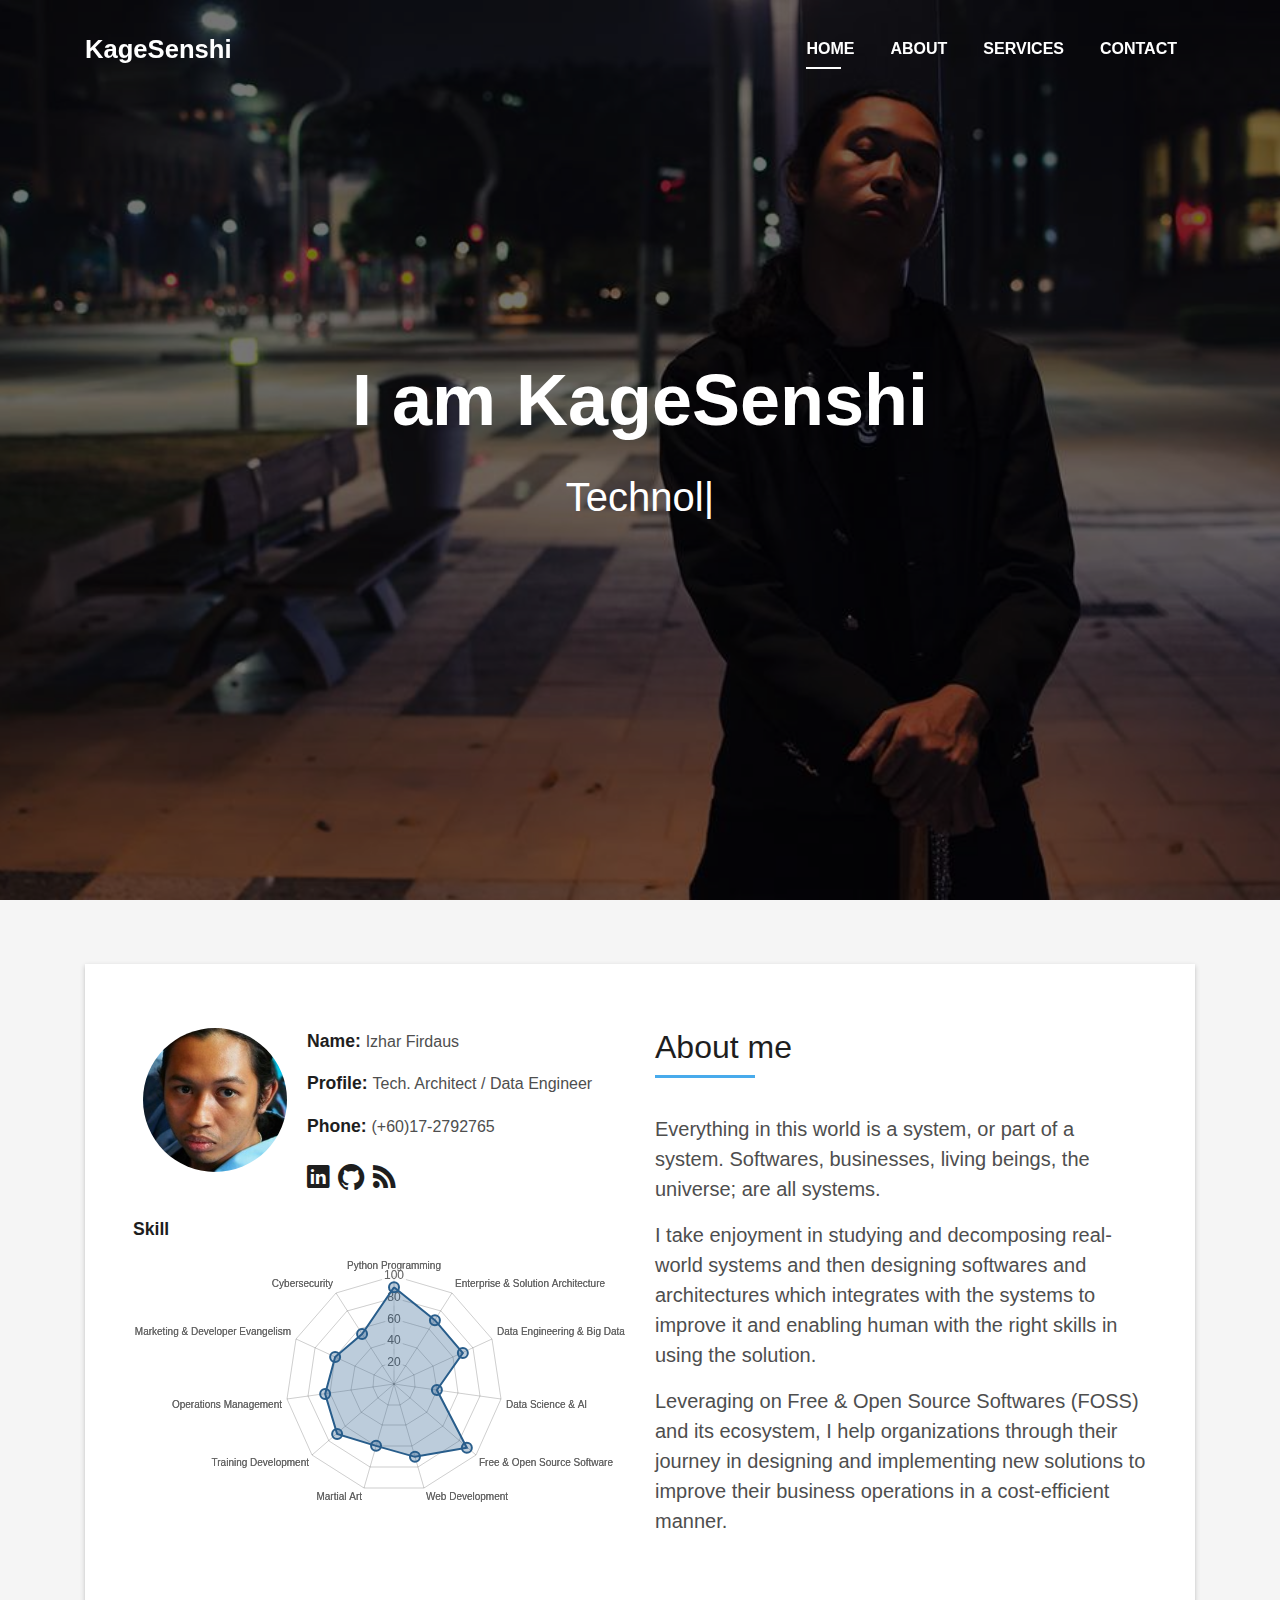
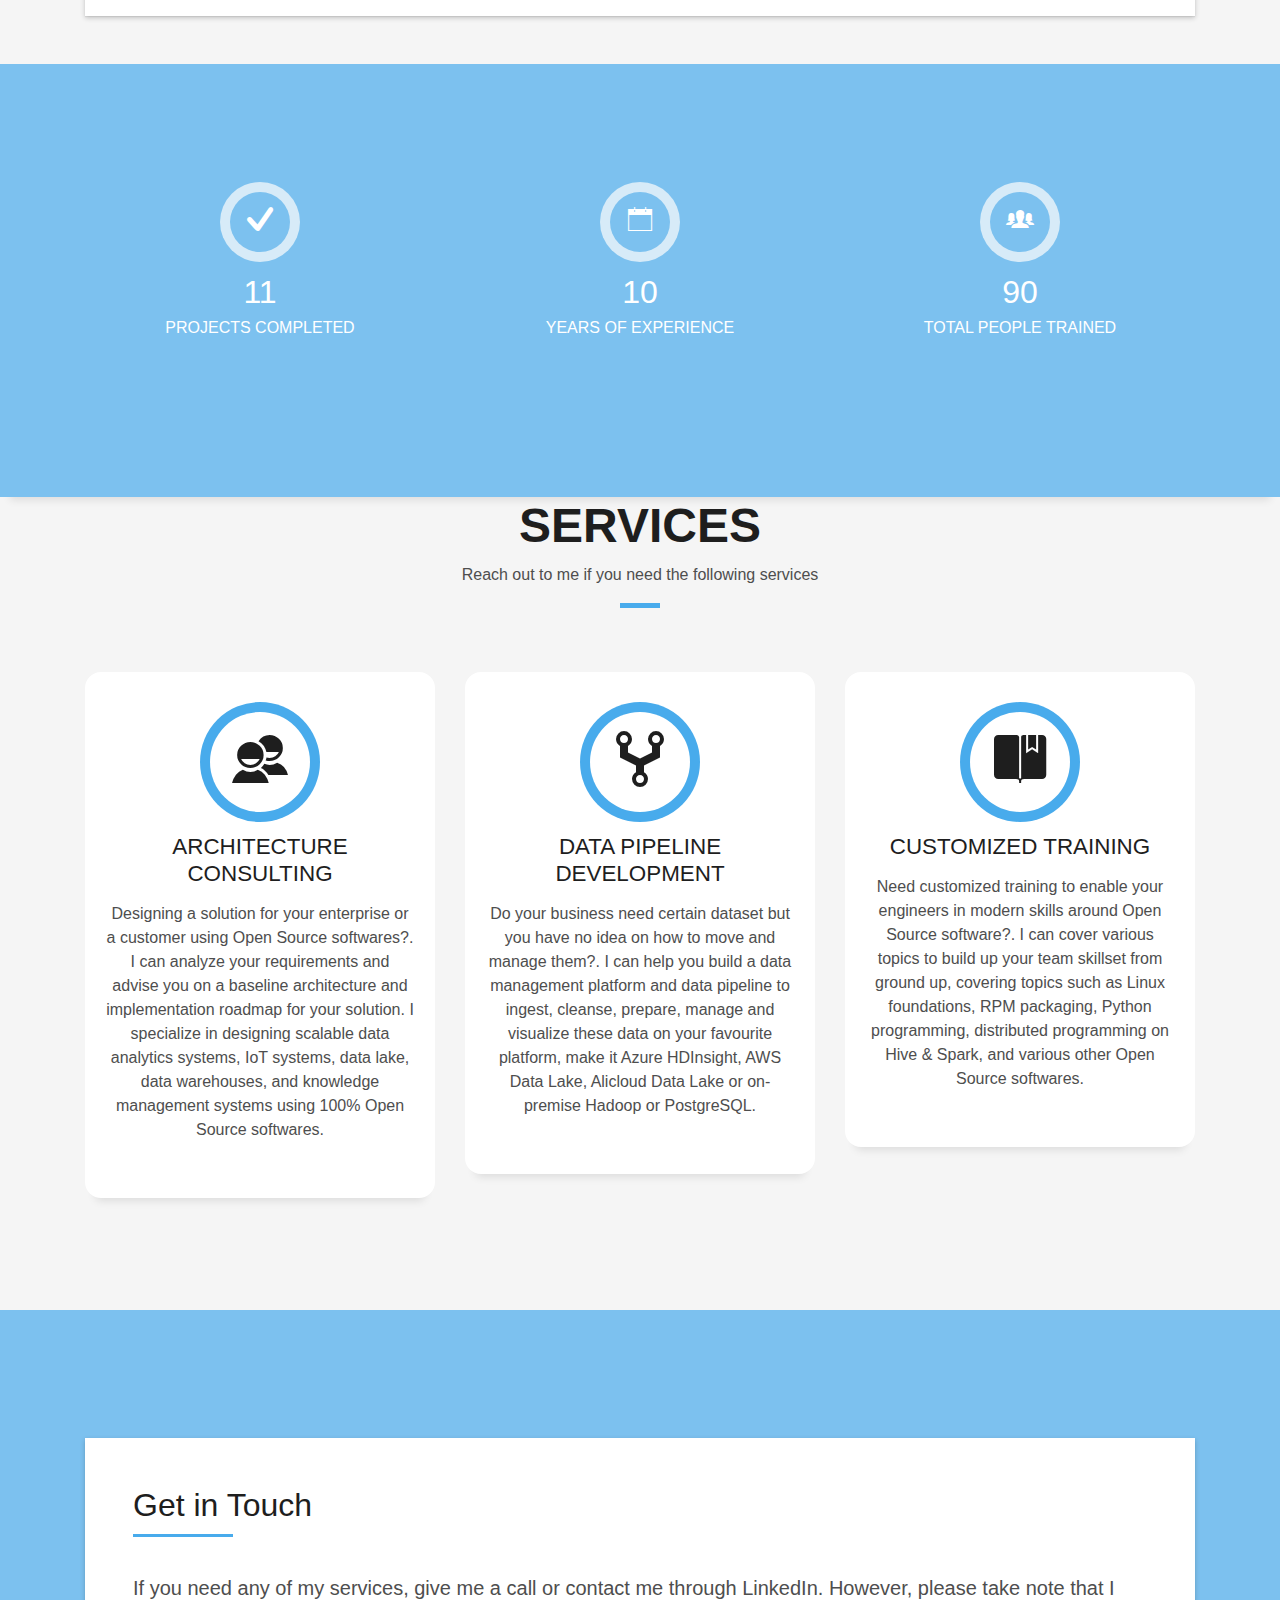
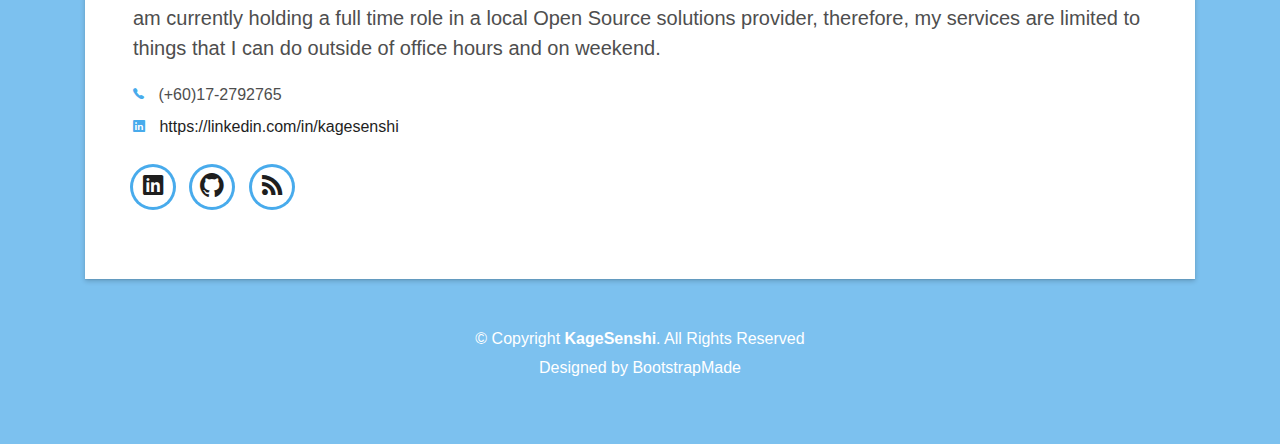
==== commit 2210563a: "added blog link" ====
--- a/index.html
+++ b/index.html
@@ -116,6 +116,7 @@
                       <p style="font-size:30px">
                         <a href="https://linkedin.com/in/kagesenshi" class="ion-social-linkedin"></a>
                         <a href="https://github.com/kagesenshi" class="ion-social-github"></a>
+                        <a href="https://blog.kagesenshi.org" class="ion-social-rss"></a>
                       </p>
                     </div>
                   </div>
@@ -467,6 +468,8 @@
                           <span class="ico-circle"><i class="ion-social-linkedin"></i></span></a></li>
                        <li><a href="https://github.com/kagesenshi">
                           <span class="ico-circle"><i class="ion-social-github"></i></span></a></li>
+                       <li><a href="https://blog.kagesenshi.org">
+                          <span class="ico-circle"><i class="ion-social-rss"></i></span></a></li>
                     </ul>
                   </div>
                 </div>
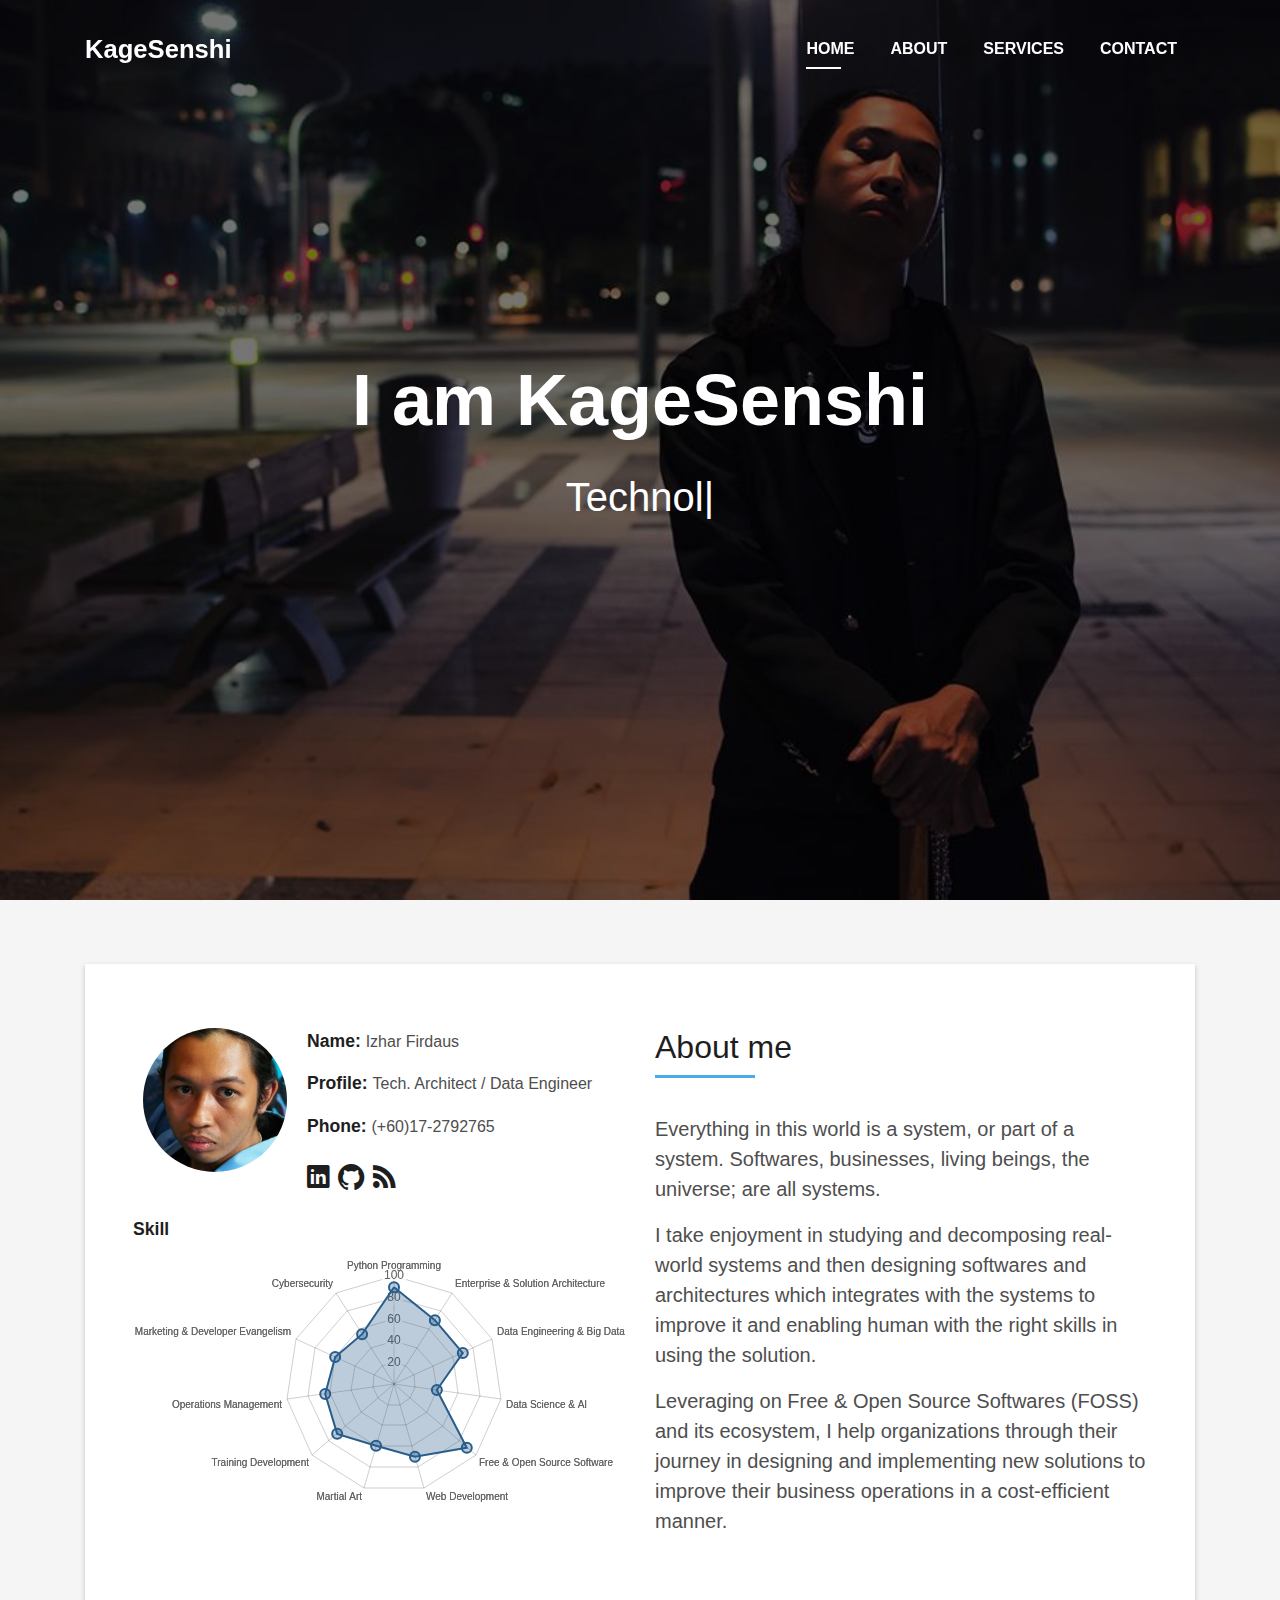
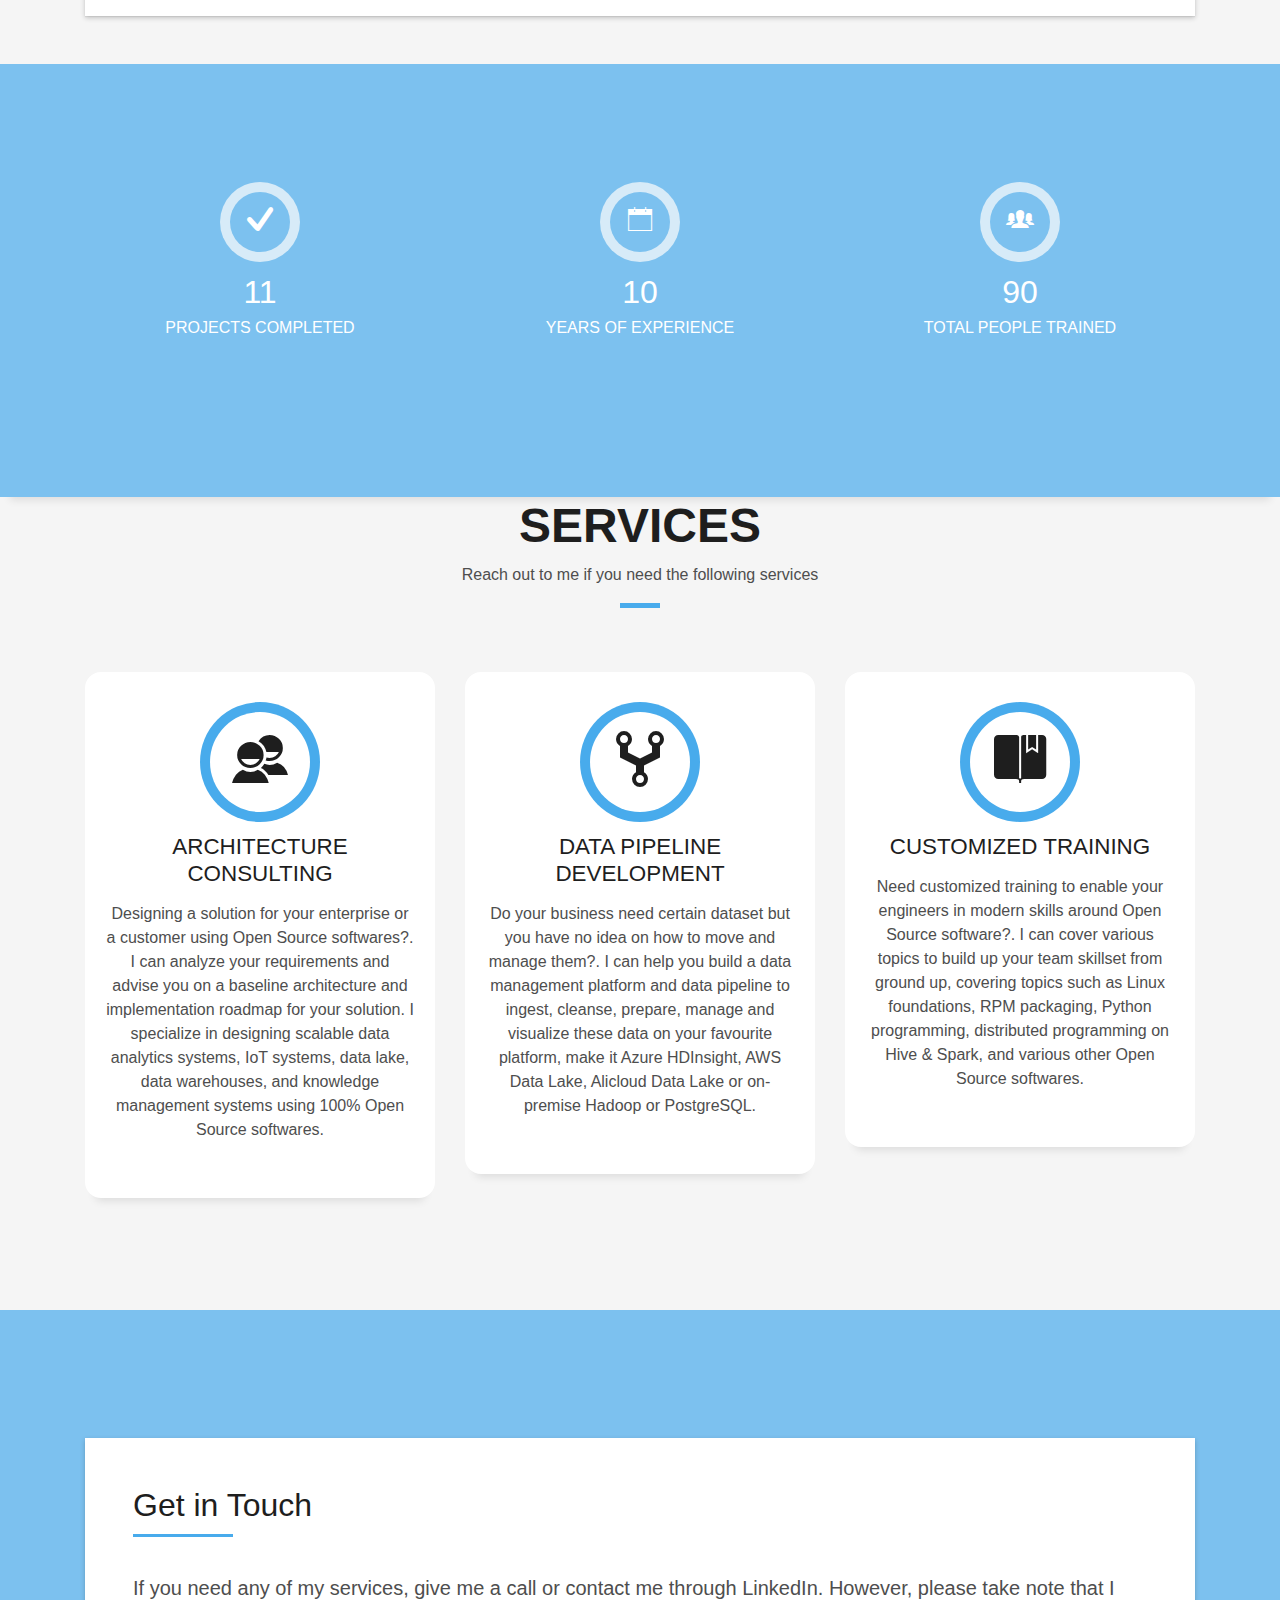
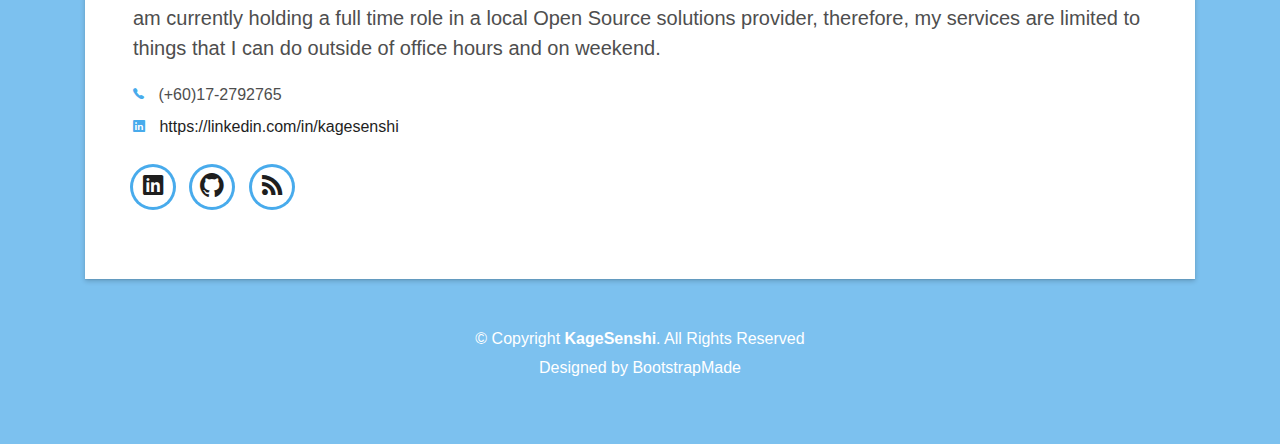
==== commit 4bd6e6a1: "add opengraph metadata" ====
--- a/index.html
+++ b/index.html
@@ -6,6 +6,11 @@
   <meta content="width=device-width, initial-scale=1.0" name="viewport">
   <meta content="" name="keywords">
   <meta content="" name="description">
+
+  <meta property="og:title" content="kagesenshi.org" />
+  <meta property="og:type" content="article" />
+  <meta property="org:url" content="http://www.kagesenshi.org" />
+  <meta property="og:image" content="http://www.kagesenshi.org/img/intro-bg.jpg" />
 
   <!-- Favicons -->
   <link href="img/favicon.png" rel="icon">
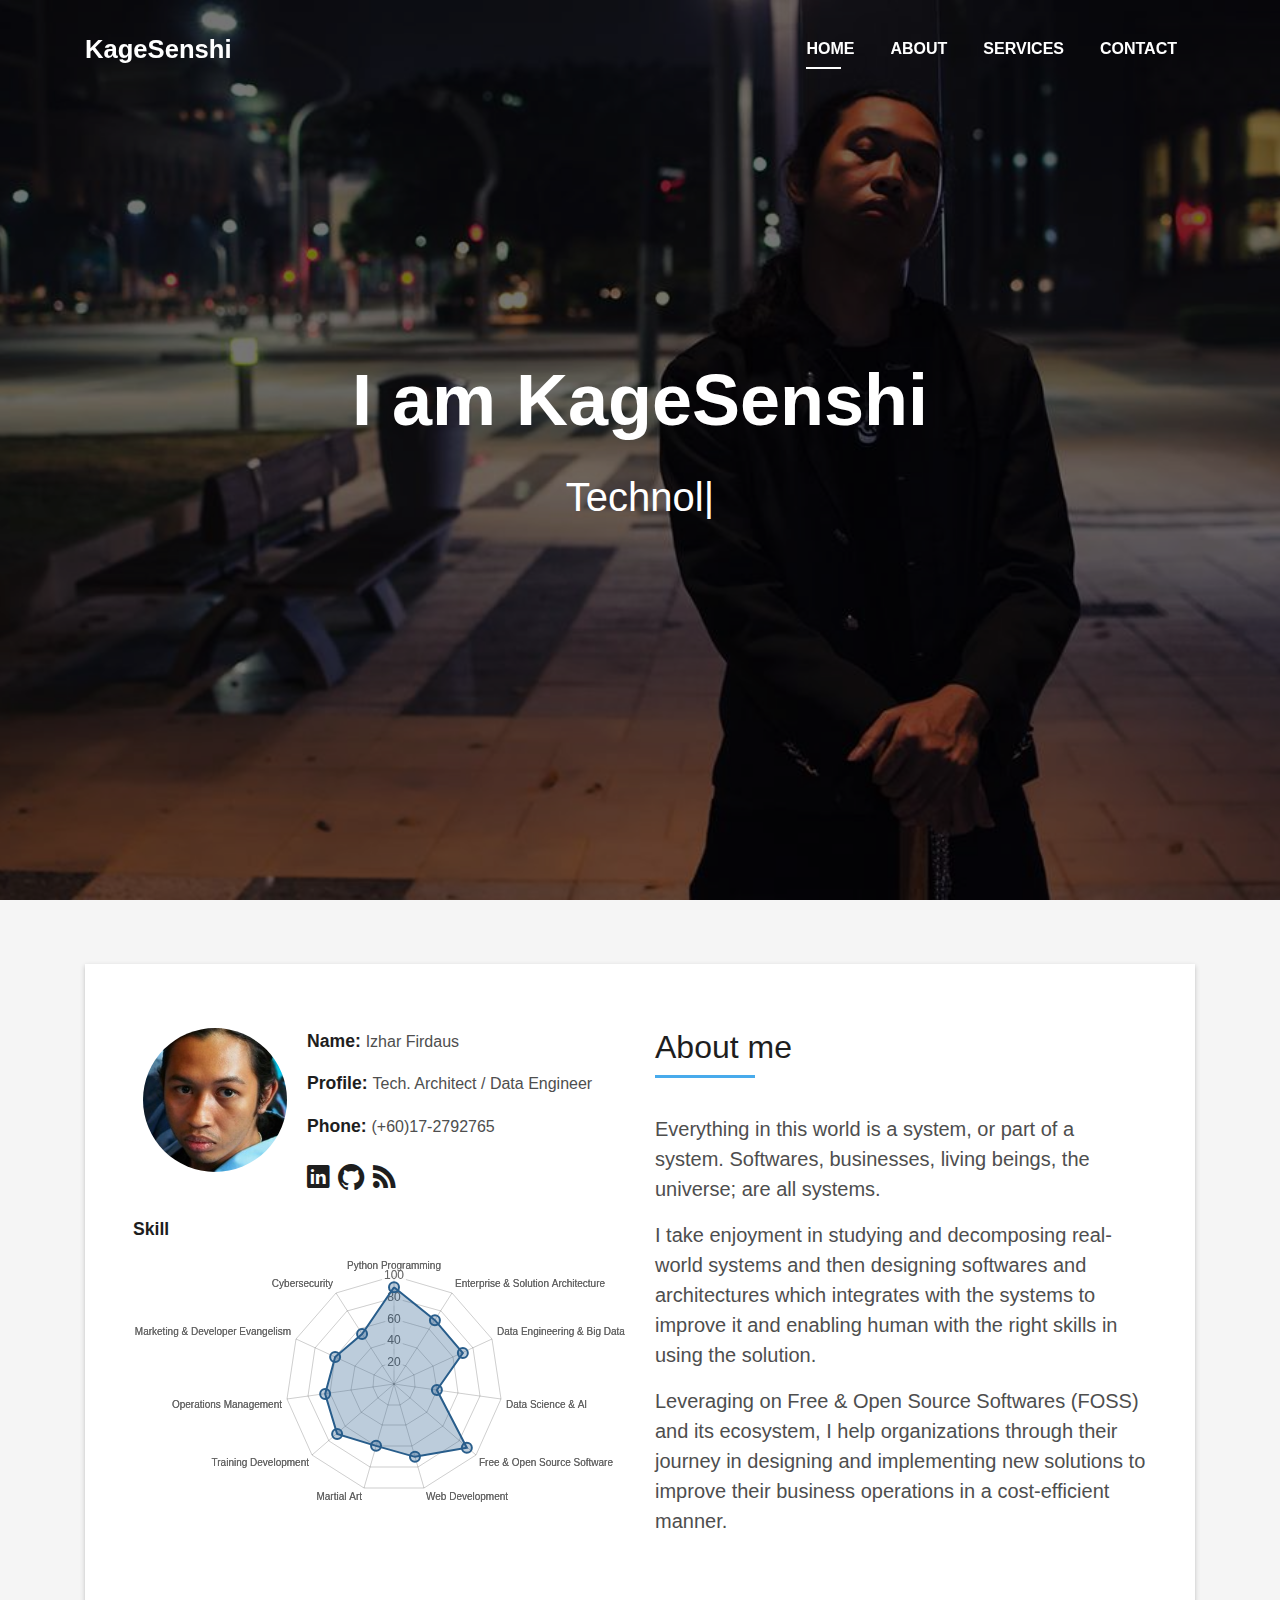
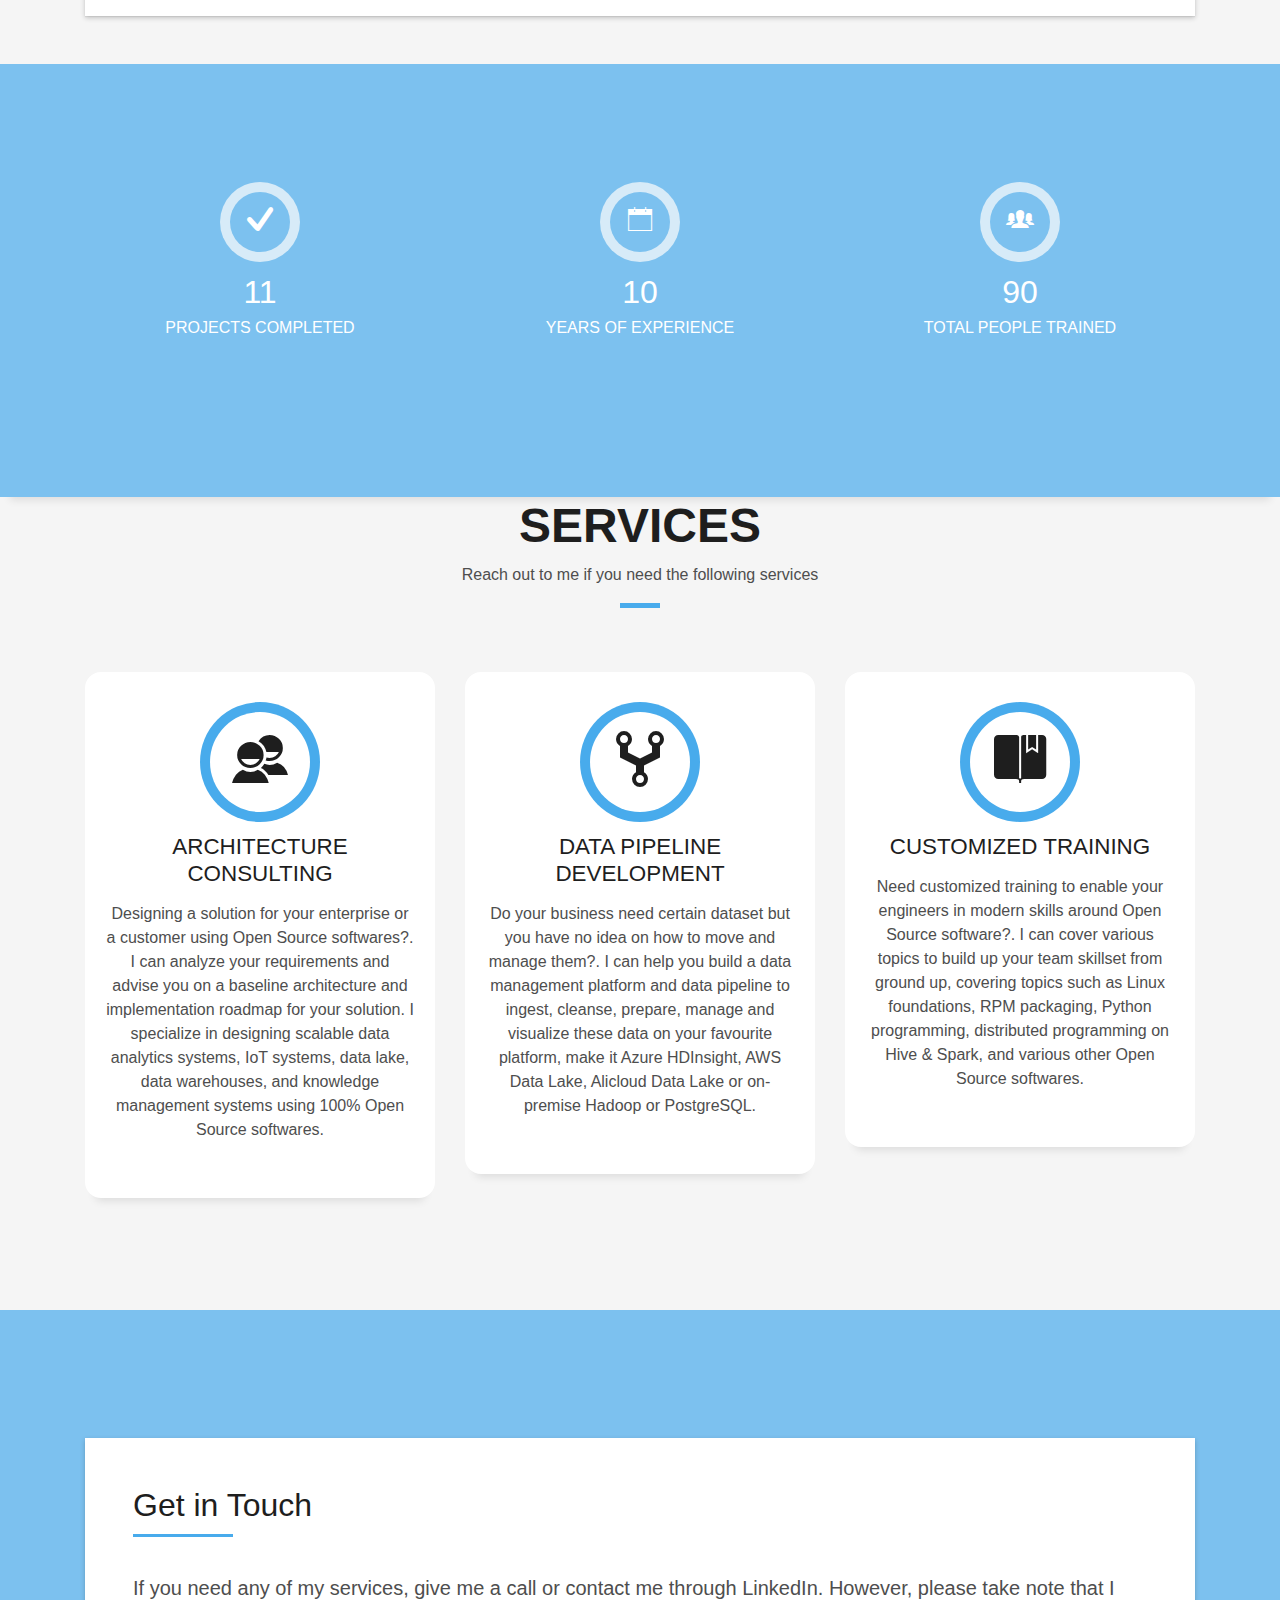
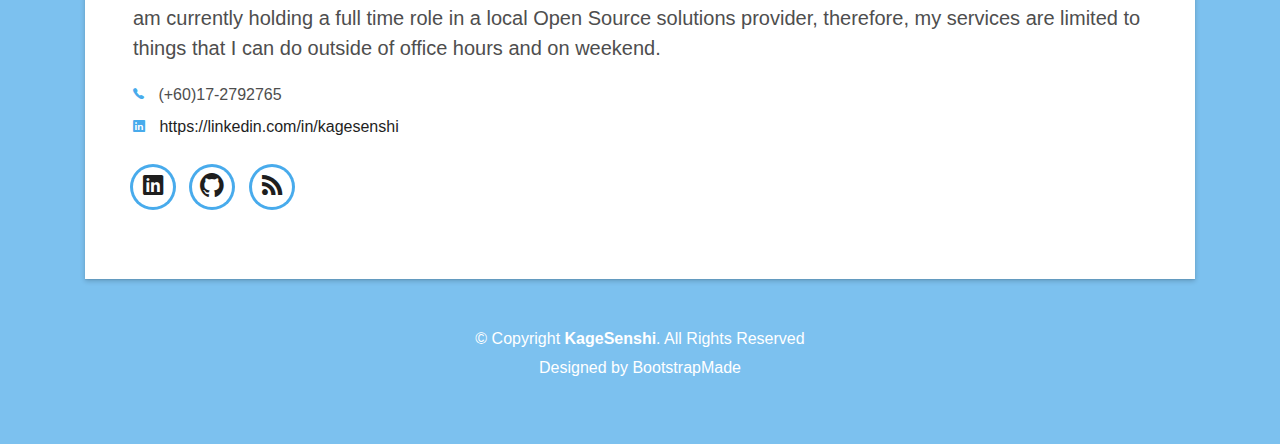
==== commit d6cae0fa: "add og:description" ====
--- a/index.html
+++ b/index.html
@@ -11,6 +11,7 @@
   <meta property="og:type" content="article" />
   <meta property="org:url" content="http://www.kagesenshi.org" />
   <meta property="og:image" content="http://www.kagesenshi.org/img/intro-bg.jpg" />
+  <meta property="og:description" content="Technology Architect, Data Engineer, Python Programmer, Trainer, Developer Evangelist" />
 
   <!-- Favicons -->
   <link href="img/favicon.png" rel="icon">
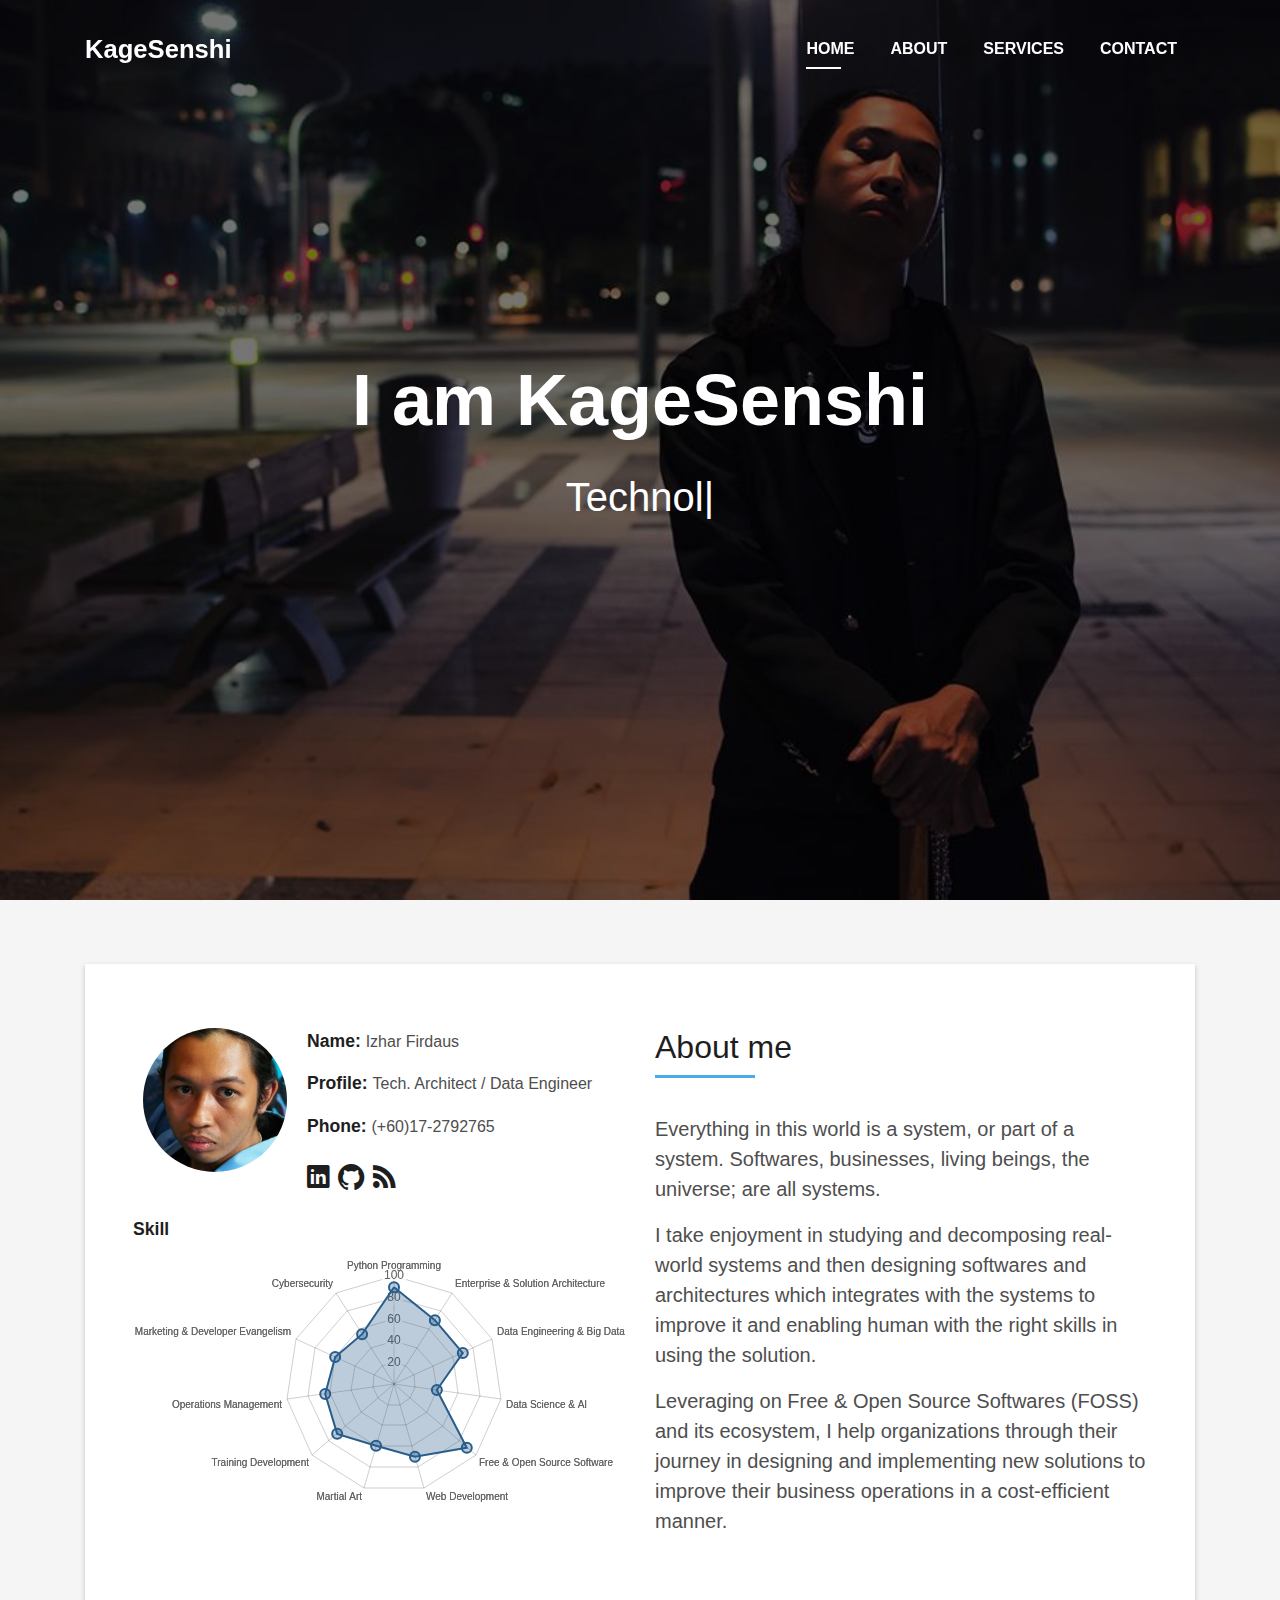
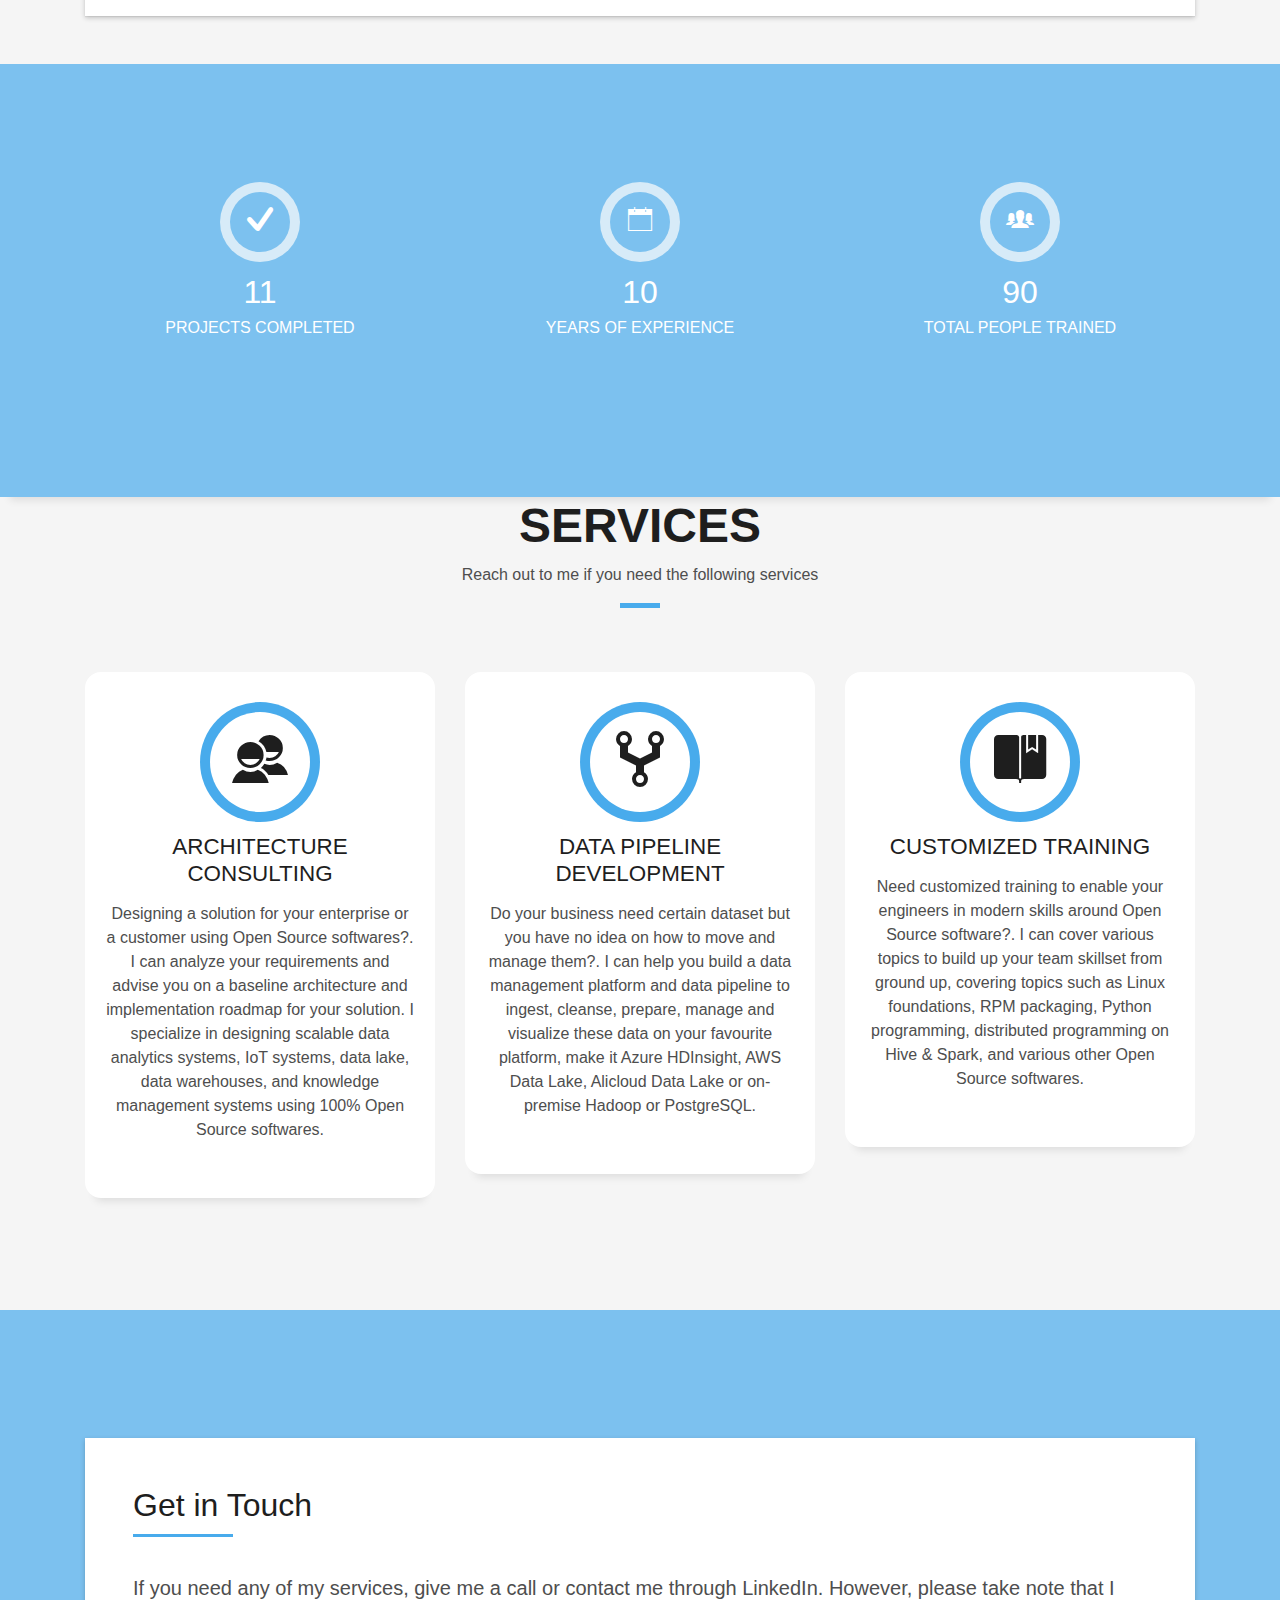
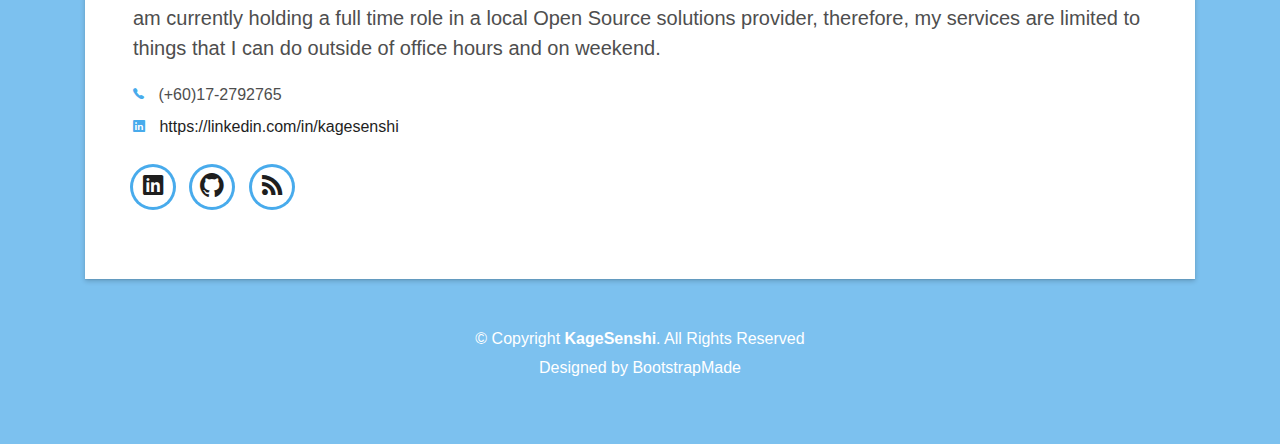
==== commit 3d860456: "typo on og:url" ====
--- a/index.html
+++ b/index.html
@@ -9,7 +9,7 @@
 
   <meta property="og:title" content="kagesenshi.org" />
   <meta property="og:type" content="article" />
-  <meta property="org:url" content="http://www.kagesenshi.org" />
+  <meta property="og:url" content="http://www.kagesenshi.org" />
   <meta property="og:image" content="http://www.kagesenshi.org/img/intro-bg.jpg" />
   <meta property="og:description" content="Technology Architect, Data Engineer, Python Programmer, Trainer, Developer Evangelist" />
 
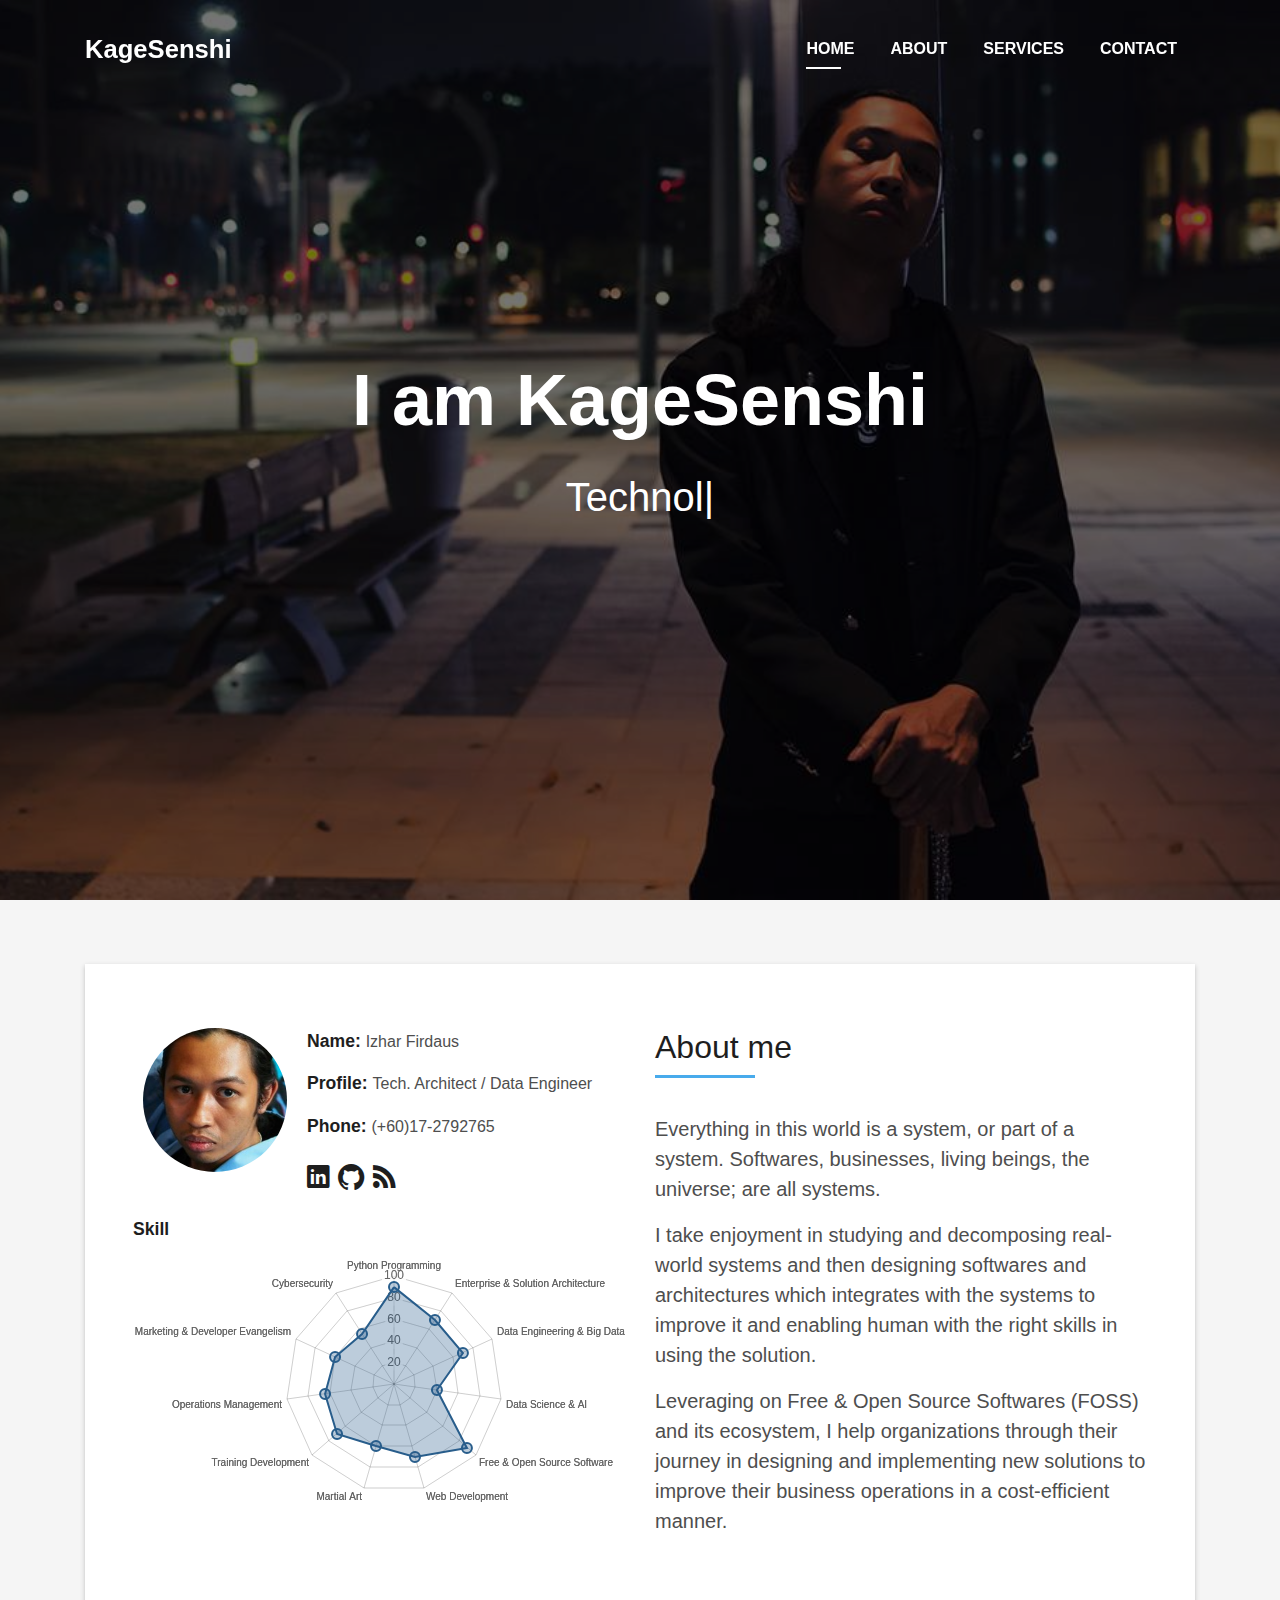
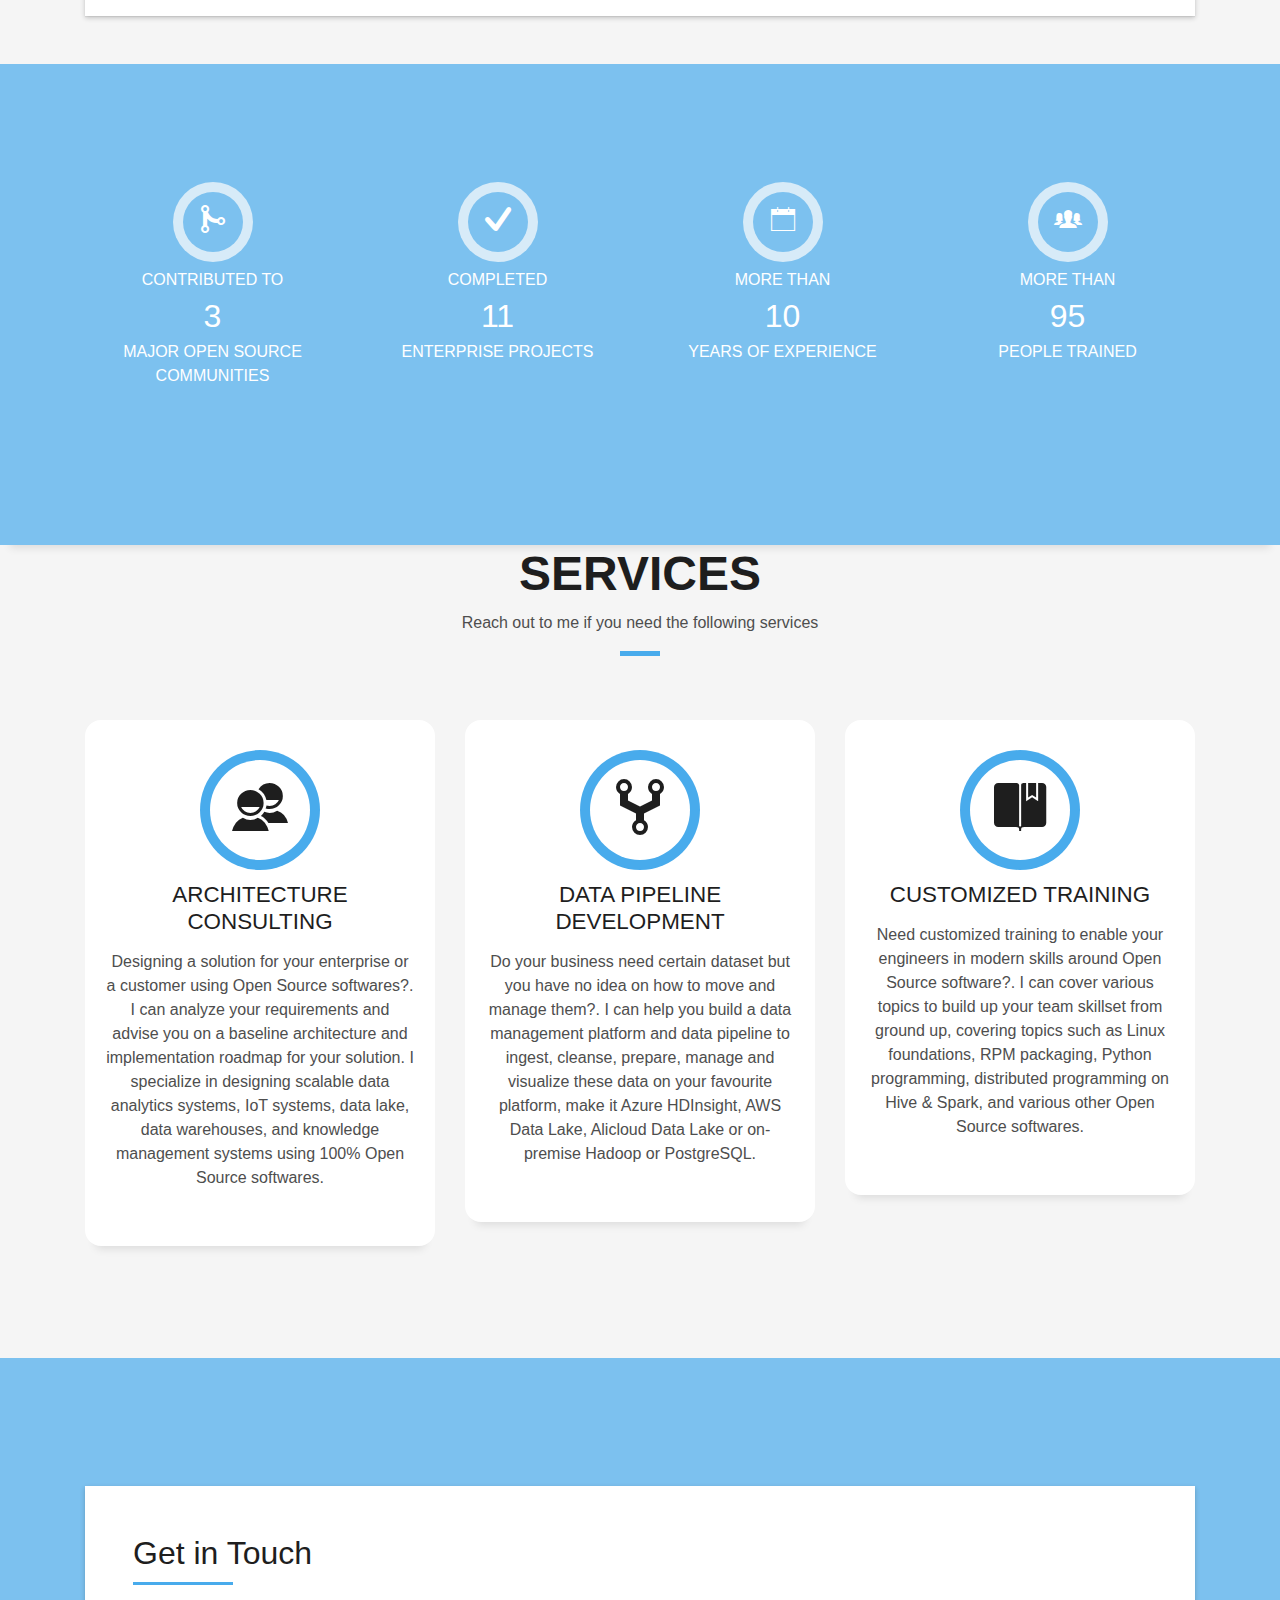
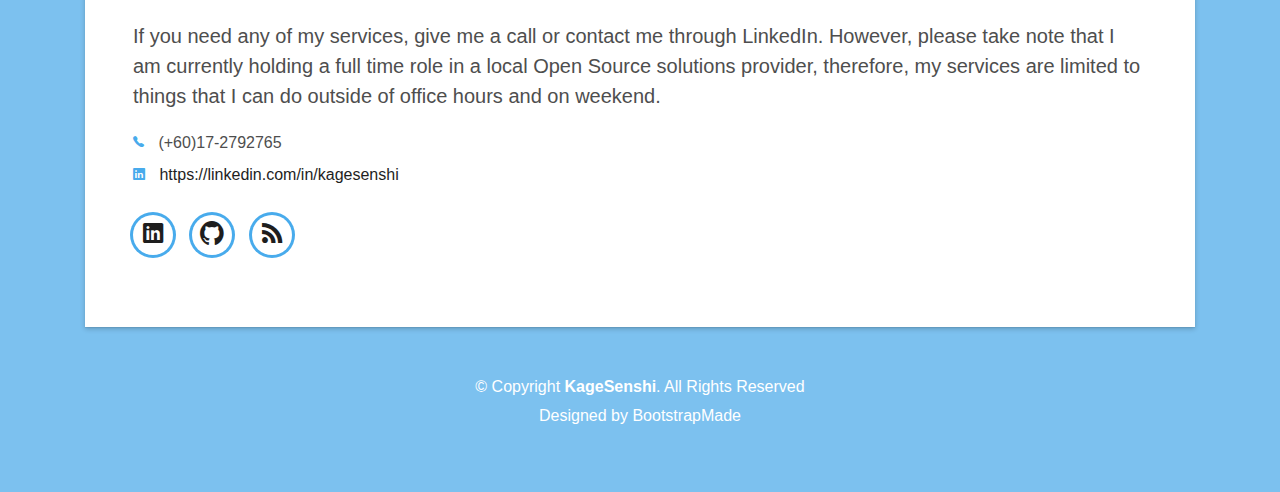
==== commit ba1a8be6: "increase number of trained ppl" ====
--- a/index.html
+++ b/index.html
@@ -166,40 +166,56 @@
   <div class="section-counter paralax-mf bg-image" style="background-image: url(img/counters-bg.jpg)">
     <div class="overlay-mf"></div>
     <div class="container">
-      <div class="row">
-        <div class="col-sm-4 col-lg-4">
-          <div class="counter-box">
+       <div class="row">
+        <div class="col-sm-3 col-lg-3">
+          <div class="counter-box pt-4 pt-md-0">
+            <div class="counter-ico">
+              <span class="ico-circle"><i class="ion-merge"></i></span>
+            </div>
+            <div class="counter-num">
+               <span class="counter-text">CONTRIBUTED TO</span>
+               <p class="counter">3</p>
+               <span class="counter-text">MAJOR OPEN SOURCE COMMUNITIES</span>
+            </div>
+          </div>
+        </div>
+        <div class="col-sm-3 col-lg-3">
+          <div class="counter-box pt-4 pt-md-0">
             <div class="counter-ico">
               <span class="ico-circle"><i class="ion-checkmark-round"></i></span>
             </div>
             <div class="counter-num">
+              <span class="counter-text">COMPLETED</span>
               <p class="counter">11</p>
-              <span class="counter-text">PROJECTS COMPLETED</span>
-            </div>
-          </div>
-        </div>
-        <div class="col-sm-4 col-lg-4">
+              <span class="counter-text">ENTERPRISE PROJECTS</span>
+            </div>
+          </div>
+        </div>
+        <div class="col-sm-3 col-lg-3">
           <div class="counter-box pt-4 pt-md-0">
             <div class="counter-ico">
               <span class="ico-circle"><i class="ion-ios-calendar-outline"></i></span>
             </div>
             <div class="counter-num">
+              <span class="counter-text">MORE THAN</span>
               <p class="counter">10</p>
               <span class="counter-text">YEARS OF EXPERIENCE</span>
             </div>
           </div>
         </div>
-        <div class="col-sm-4 col-lg-4">
+        <div class="col-sm-3 col-lg-3">
           <div class="counter-box pt-4 pt-md-0">
             <div class="counter-ico">
               <span class="ico-circle"><i class="ion-ios-people"></i></span>
             </div>
             <div class="counter-num">
-              <p class="counter">90</p>
-              <span class="counter-text">TOTAL PEOPLE TRAINED</span>
-            </div>
-          </div>
-        </div>
+              <span class="counter-text">MORE THAN</span>
+               <p class="counter">95</p>
+              <span class="counter-text">PEOPLE TRAINED</span>
+            </div>
+          </div>
+       </div>
+
       </div>
     </div>
   </div>
--- a/css/media.css
+++ b/css/media.css
@@ -1,6 +1,16 @@
 @media only screen and (max-width: 600px) {
     #profile-radar {
         display: none !important;
+    }
+
+    .counter-ico .ico-circle {
+        margin-top:15px;
+        margin-bottom:15px;
+    }
+
+    .section-counter {
+        padding-top: 60px;
+        padding-bottom: 60px;
     }
 }
 
@@ -15,6 +25,16 @@
     #profile-hbar {
         display: none !important;
     }
+
+    .counter-ico .ico-circle {
+        margin-top:15px;
+        margin-bottom:15px;
+    }
+
+    .section-counter {
+        padding-top: 60px;
+        padding-bottom: 60px;
+    }
 }
 
 @media only screen and (min-width: 992px) {
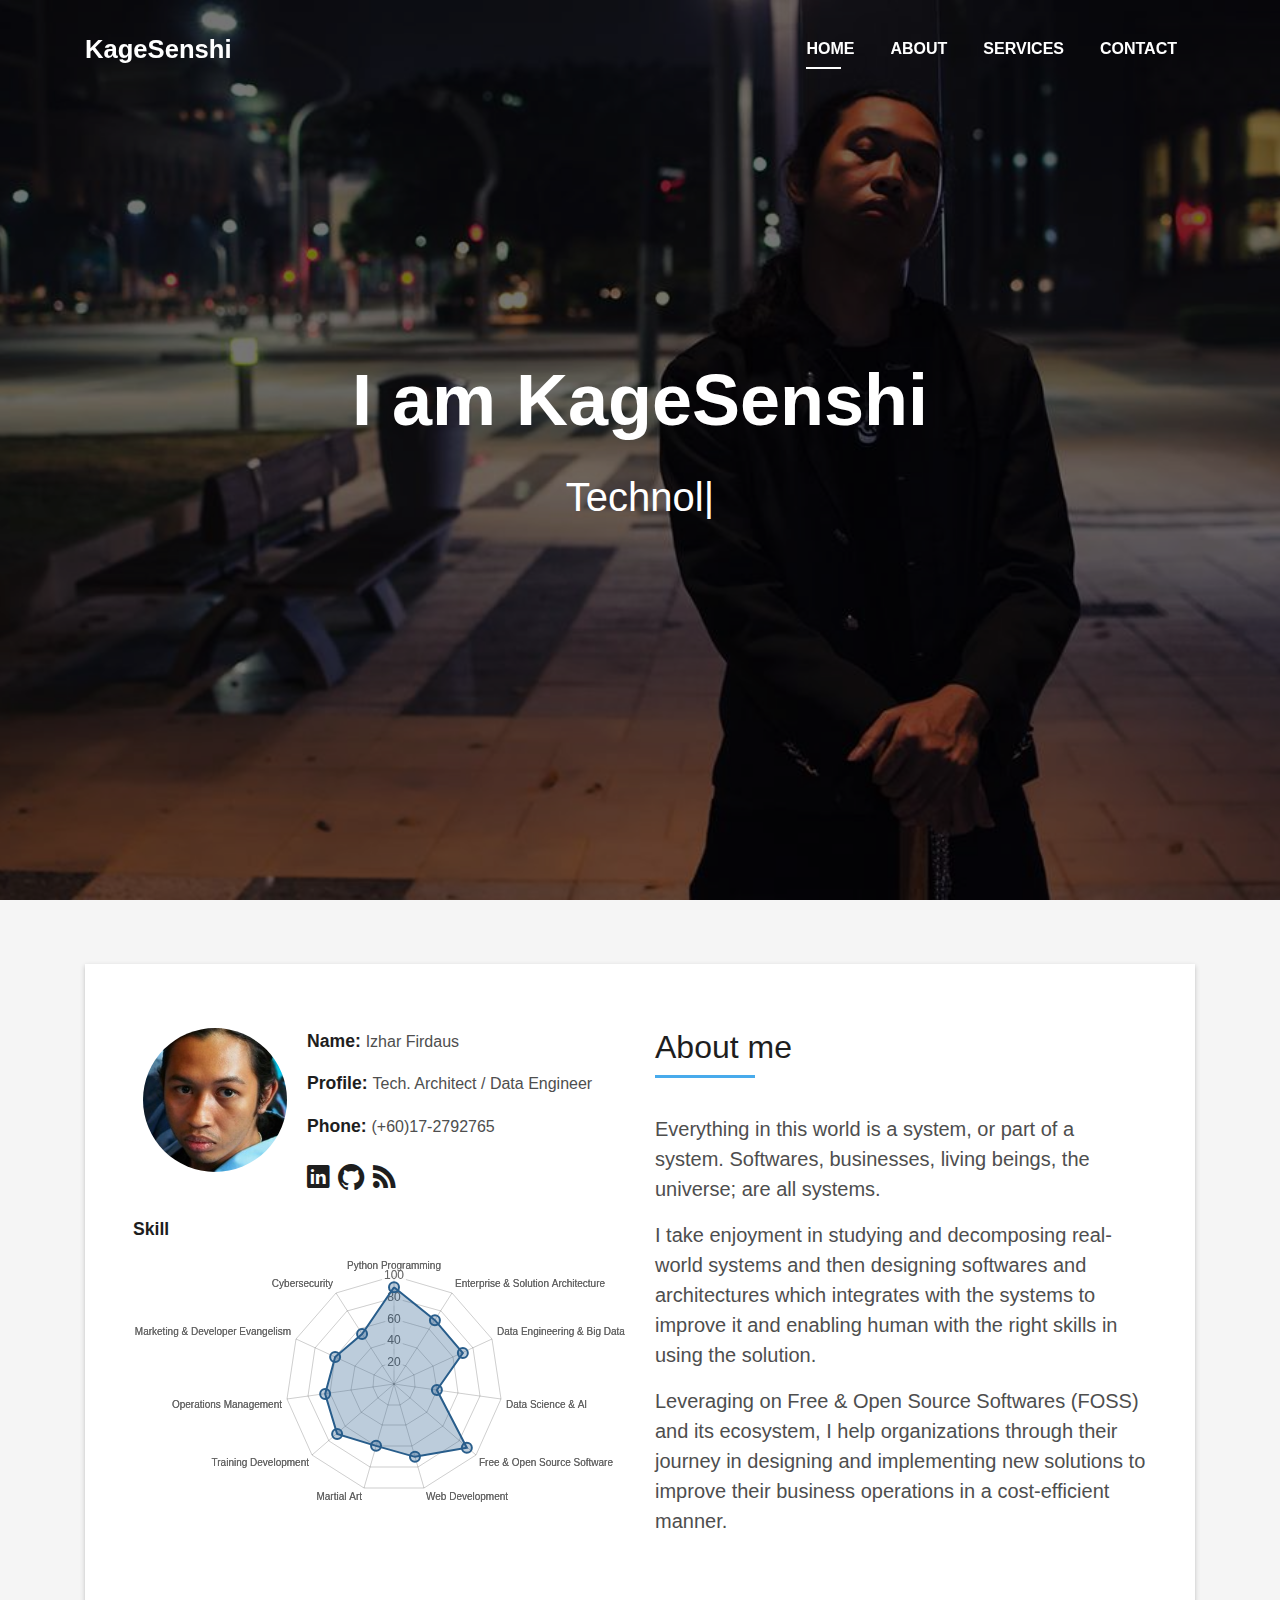
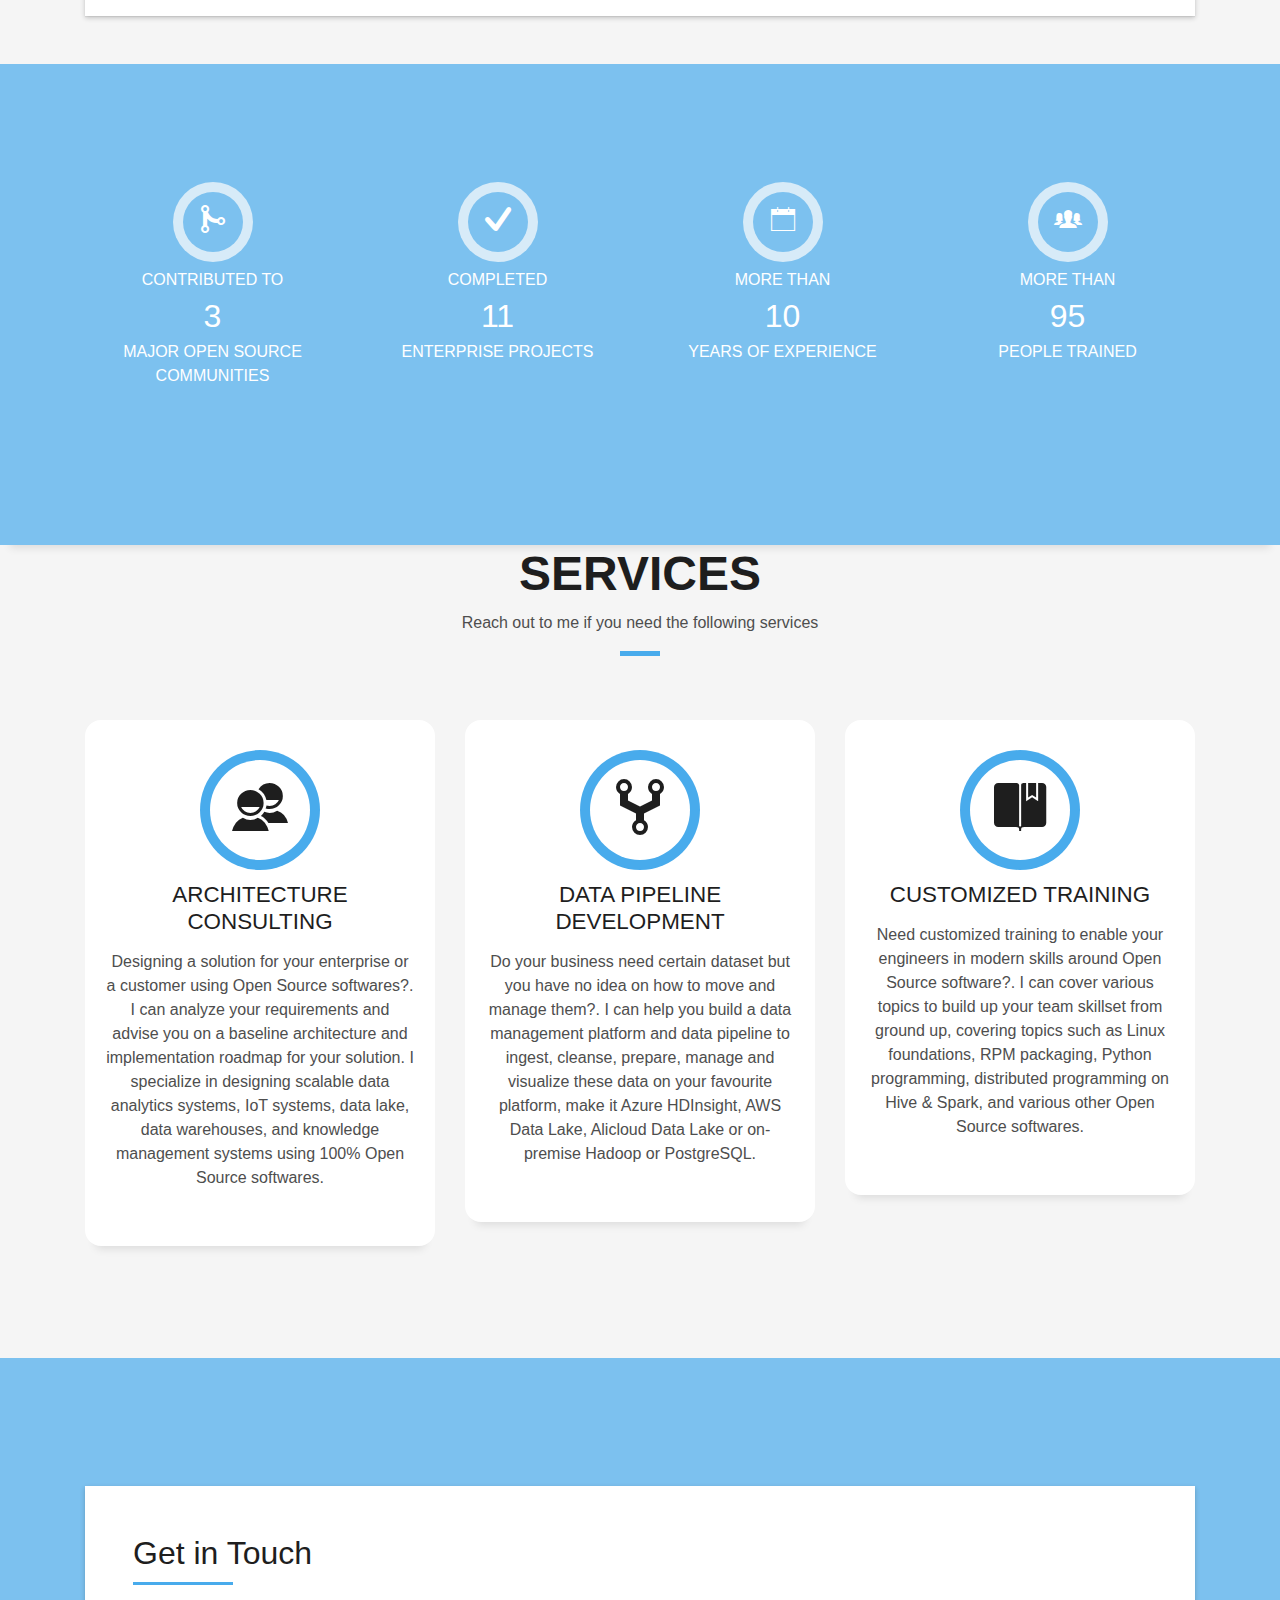
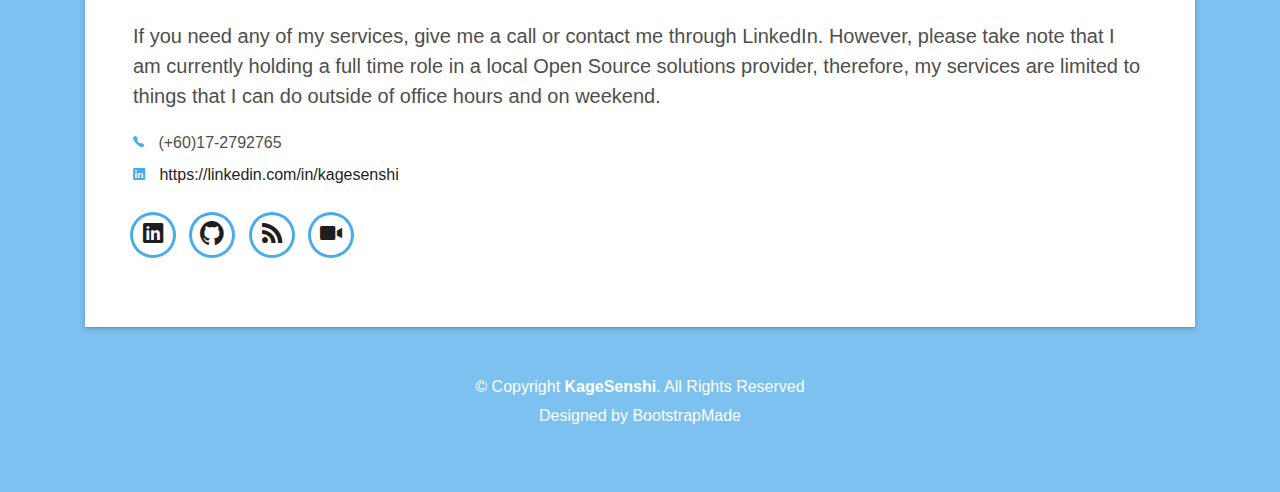
==== commit ea4fb352: "added hangout call link" ====
--- a/index.html
+++ b/index.html
@@ -492,6 +492,8 @@
                           <span class="ico-circle"><i class="ion-social-github"></i></span></a></li>
                        <li><a href="https://blog.kagesenshi.org">
                           <span class="ico-circle"><i class="ion-social-rss"></i></span></a></li>
+                       <li><a href="hangout.html">
+                          <span class="ico-circle"><i class="ion-ios-videocam"></i></span></a></li>
                     </ul>
                   </div>
                 </div>
